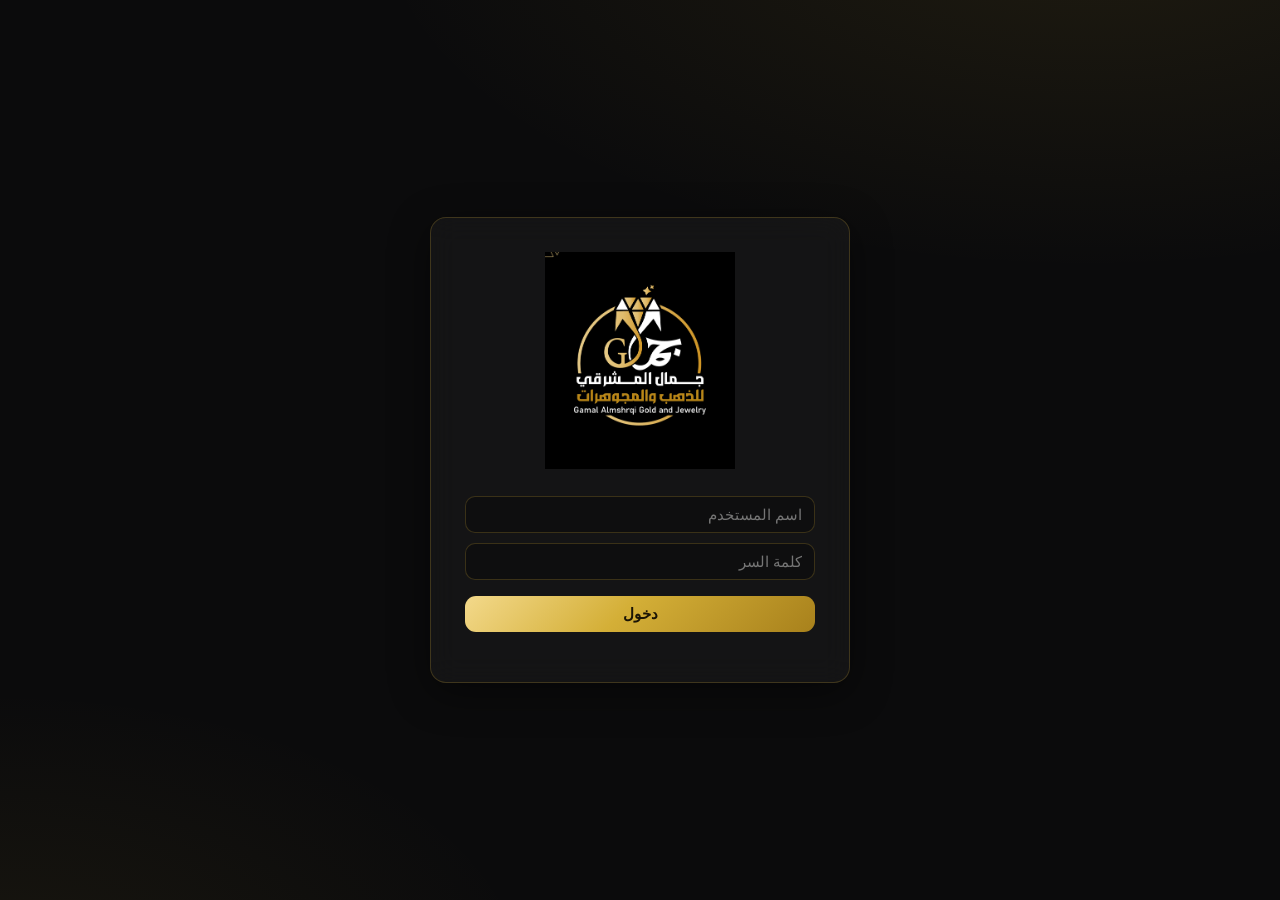
==== ui/index.html @ daa9e6d8 "POS settings: link to the server (URL, branch key, branch letter), queue status, conflicts, sync now" ====
<!DOCTYPE html>
<html lang="ar" dir="rtl">
<head>
<meta charset="utf-8">
<title>جمال المشرقي للذهب والمجوهرات</title>
<style>
:root{--bg:#0b0b0c;--bg2:#111113;--card:rgba(255,255,255,.04);--line:rgba(212,175,55,.22);--gold:#d4af37;--gold2:#f3d98b;--txt:#f4efe3;--mut:#a59f92;--ok:#4caf7a;--bad:#e06464;--warn:#e0b04c;--shadow:0 10px 40px rgba(0,0,0,.45)}
body.light{--bg:#f7f4ec;--bg2:#fffdf8;--card:rgba(255,255,255,.75);--line:rgba(160,125,30,.28);--gold:#a8811c;--gold2:#7a5d10;--txt:#1d1a14;--mut:#6f685a;--shadow:0 10px 30px rgba(80,60,10,.10)}
*{box-sizing:border-box}html,body{margin:0;height:100%}
body{background:radial-gradient(1200px 600px at 85% -10%,rgba(212,175,55,.10),transparent 60%),radial-gradient(900px 500px at 0% 110%,rgba(212,175,55,.07),transparent 60%),var(--bg);color:var(--txt);font-family:"Segoe UI","Tahoma",sans-serif;font-size:15px;overflow:hidden}
button,input,select,textarea{font:inherit;color:inherit}
.glass{background:var(--card);border:1px solid var(--line);border-radius:16px;backdrop-filter:blur(14px);box-shadow:var(--shadow)}
.btn{border:1px solid var(--line);background:transparent;padding:9px 16px;border-radius:11px;cursor:pointer;transition:.15s}
.btn:hover{border-color:var(--gold);color:var(--gold2)}
.btn.gold{background:linear-gradient(135deg,#f3d98b,#d4af37 45%,#a8811c);color:#1a1405;border:0;font-weight:700}
.btn.gold:hover{filter:brightness(1.08);color:#1a1405}
.btn.red{border-color:rgba(224,100,100,.5);color:var(--bad)}
.btn.sm{padding:5px 10px;font-size:13px}
input,select,textarea{background:rgba(0,0,0,.25);border:1px solid var(--line);border-radius:10px;padding:9px 12px;outline:none;width:100%}
body.light input,body.light select,body.light textarea{background:#fff}
input:focus,select:focus,textarea:focus{border-color:var(--gold)}
label{font-size:13px;color:var(--mut);display:block;margin:10px 0 5px}
h1,h2,h3{margin:0 0 14px;font-weight:700}h2{font-size:22px;color:var(--gold2)}h3{font-size:16px}
.mut{color:var(--mut)}.gold-t{color:var(--gold2)}.ok-t{color:var(--ok)}.bad-t{color:var(--bad)}
.grid{display:grid;gap:14px}.g2{grid-template-columns:1fr 1fr}.g3{grid-template-columns:repeat(3,1fr)}.g4{grid-template-columns:repeat(4,1fr)}
.row{display:flex;gap:10px;align-items:center}.sp{flex:1}
table{width:100%;border-collapse:collapse}th,td{padding:10px 8px;border-bottom:1px solid var(--line);text-align:right;font-size:14px}th{color:var(--mut);font-weight:600}
tr:hover td{background:rgba(212,175,55,.04)}
.pill{display:inline-block;padding:3px 10px;border-radius:99px;font-size:12px;border:1px solid var(--line)}
.pill.available{color:var(--ok);border-color:rgba(76,175,122,.4)}.pill.sold{color:var(--mut)}.pill.reserved{color:var(--warn);border-color:rgba(224,176,76,.5)}
.pill.inactive{color:var(--bad)}.pill.pending{color:var(--warn)}.pill.active{color:var(--ok)}
/* login */
#login{position:fixed;inset:0;display:flex;align-items:center;justify-content:center}
#login .box{width:420px;padding:34px;text-align:center}
#login img{width:190px;margin-bottom:10px}
/* layout */
#appv{display:none;height:100%;grid-template-rows:auto auto 1fr;}
.top{display:flex;align-items:center;gap:14px;padding:10px 20px;border-bottom:1px solid var(--line);background:var(--bg2)}
.top img{height:46px}
.ticker{display:flex;gap:22px;overflow:hidden;white-space:nowrap;padding:9px 20px;border-bottom:1px solid var(--line);background:linear-gradient(90deg,rgba(212,175,55,.08),transparent,rgba(212,175,55,.08));font-size:14px}
.ticker b{color:var(--gold2);font-weight:700}
.body{display:grid;grid-template-columns:230px 1fr;min-height:0}
nav{border-left:1px solid var(--line);padding:16px 10px;overflow:auto;background:var(--bg2)}
nav a{display:flex;gap:10px;align-items:center;padding:11px 14px;border-radius:11px;cursor:pointer;color:var(--txt);margin-bottom:3px;text-decoration:none}
nav a:hover{background:rgba(212,175,55,.07)}
nav a.on{background:linear-gradient(90deg,rgba(212,175,55,.18),rgba(212,175,55,.04));color:var(--gold2);border:1px solid var(--line)}
nav .ic{width:22px;text-align:center}
main{overflow:auto;padding:22px 26px}
.view{display:none}.view.on{display:block;animation:fade .25s ease}
@keyframes fade{from{opacity:0;transform:translateY(6px)}to{opacity:1}}
.card{padding:18px}
.stat .v{font-size:26px;font-weight:800;color:var(--gold2);margin-top:6px}
.badge{padding:4px 12px;border-radius:99px;font-size:12px;font-weight:700}
.badge.demo{background:rgba(224,176,76,.15);color:var(--warn);border:1px solid rgba(224,176,76,.4)}
.badge.live{background:rgba(76,175,122,.15);color:var(--ok);border:1px solid rgba(76,175,122,.4)}
.demo-strip{display:none;background:repeating-linear-gradient(45deg,rgba(224,176,76,.16),rgba(224,176,76,.16) 12px,transparent 12px,transparent 24px);text-align:center;padding:4px;font-size:12px;color:var(--warn)}
.cart-line{display:grid;grid-template-columns:1.6fr .6fr .7fr 1fr 1fr auto;gap:8px;align-items:center;padding:10px 0;border-bottom:1px solid var(--line)}
.total-box{font-size:30px;font-weight:800;color:var(--gold2)}
#toast{position:fixed;bottom:22px;left:22px;padding:12px 18px;border-radius:12px;display:none;z-index:99;max-width:420px}
.modal-bg{position:fixed;inset:0;background:rgba(0,0,0,.55);display:none;align-items:center;justify-content:center;z-index:50}
.modal{width:min(720px,92vw);max-height:88vh;overflow:auto;padding:22px}
.chat{height:420px;overflow:auto;padding:12px;display:flex;flex-direction:column;gap:10px}
.msg{max-width:78%;padding:10px 14px;border-radius:14px;white-space:pre-wrap;line-height:1.6}
.msg.u{align-self:flex-start;background:rgba(212,175,55,.14);border:1px solid var(--line)}
.msg.a{align-self:flex-end;background:var(--card);border:1px solid var(--line)}
.pc{display:inline-block;margin:6px 0 0 6px;padding:8px 12px;border-radius:10px;border:1px solid var(--gold);font-size:13px}
/* print */
#print{display:none}
@media print{
  body{background:#fff!important;color:#000;overflow:visible}
  #login,#appv,#toast,.modal-bg{display:none!important}
  #print{display:block}
  @page{margin:4mm}
}
.inv{font-family:Tahoma,Arial,sans-serif;color:#000;direction:rtl}
.inv.t80{width:72mm;font-size:11px}.inv.a5{width:138mm;font-size:12.5px}
.inv table th,.inv table td{border-bottom:1px dashed #999;padding:4px 3px;font-size:inherit;color:#000}
.inv .c{text-align:center}.inv h4{margin:4px 0}
.label{width:62mm;height:14mm;display:flex;align-items:center;gap:4px;font-family:Tahoma;font-size:8px;color:#000;border:1px dotted #bbb;padding:1mm;margin-bottom:2mm}
.label img.qr{height:12mm}.label img.bc{height:6mm;width:24mm}
</style>
</head>
<body>
<div id="login">
  <div class="box glass">
    <img id="logoL" src="../assets/logo_dark.png" alt="">
    <div id="modeBadge" style="margin:6px 0 14px"></div>
    <div id="loginForm">
      <input id="lu" placeholder="اسم المستخدم" autocomplete="off">
      <div style="height:10px"></div>
      <input id="lp" type="password" placeholder="كلمة السر" onkeydown="if(event.key==='Enter')doLogin()">
      <div style="height:16px"></div>
      <button class="btn gold" style="width:100%" onclick="doLogin()">دخول</button>
      <p class="mut" id="demoHint" style="font-size:13px;margin-top:14px"></p>
    </div>
    <div id="setupForm" style="display:none;text-align:right">
      <h3 class="gold-t">الإعداد الأول للوضع الحقيقي</h3>
      <label>اسم صاحب المحل</label><input id="so">
      <div class="grid g2"><div><label>اسم المستخدم</label><input id="su"></div><div><label>كلمة السر</label><input id="sp" type="password"></div></div>
      <label>الفروع (فرع في كل سطر)</label><textarea id="sb" rows="3">الفرع الرئيسي
الفرع الثاني
الفرع الثالث</textarea>
      <div style="height:14px"></div><button class="btn gold" style="width:100%" onclick="doSetup()">حفظ وبدء العمل</button>
    </div>
    <div style="margin-top:16px"><a class="mut" style="cursor:pointer;font-size:13px" onclick="toggleMode()" id="modeLink"></a></div>
  </div>
</div>

<div id="appv">
  <div>
    <div class="demo-strip" id="demoStrip">وضع التجربة — كل البيانات وهمية ولا تؤثر على البيانات الحقيقية</div>
    <div class="top">
      <img id="logoT" src="../assets/logo_dark.png" alt="">
      <div><div style="font-weight:800">جمال المشرقي</div><div class="mut" style="font-size:12px">للذهب والمجوهرات</div></div>
      <span id="modeTop"></span>
      <div class="sp"></div>
      <span class="mut" id="who"></span>
      <button class="btn sm" onclick="toggleTheme()">◐</button>
      <button class="btn sm" onclick="doLogout()">خروج</button>
    </div>
  </div>
  <div class="ticker" id="ticker"></div>
  <div class="body">
    <nav id="nav"></nav>
    <main>
      <!-- dashboard -->
      <section class="view" id="v-dash">
        <h2>لوحة اليوم</h2>
        <div class="grid g4" id="stats"></div>
        <div class="grid g2" style="margin-top:14px">
          <div class="glass card"><h3>مبيعات الفروع اليوم</h3><table id="byBranch"></table></div>
          <div class="glass card"><h3>المخزون المتاح</h3><table id="stockT"></table><h3 style="margin-top:16px">الكسر المشترى</h3><table id="scrapT"></table></div>
        </div>
        <div class="glass card" style="margin-top:14px"><h3>تحويلات المساعد لموظف</h3><div id="handoffs" class="mut">لا يوجد</div></div>
      </section>
      <!-- sale -->
      <section class="view" id="v-sale">
        <h2>فاتورة بيع</h2>
        <div class="grid" style="grid-template-columns:1.6fr 1fr">
          <div class="glass card">
            <div class="row"><input id="scan" placeholder="امسح ملصق القطعة أو اكتب رقمها ثم Enter" onkeydown="if(event.key==='Enter')addToCart()"><button class="btn gold" onclick="addToCart()">إضافة</button></div>
            <div class="cart-line mut" style="font-size:13px"><span>القطعة</span><span>العيار</span><span>الوزن</span><span>سعر الجرام</span><span>السعر</span><span></span></div>
            <div id="cart"></div>
          </div>
          <div class="glass card">
            <label>اسم الزبون</label><input id="cn">
            <label>جوال الزبون</label><input id="cp">
            <label>إضافة (+) أو خصم (-) على الإجمالي</label><input id="adj" type="number" value="0" oninput="renderCart()">
            <label>سبب الإضافة أو الخصم</label><input id="adjr">
            <div id="depositNote" class="mut" style="margin-top:10px"></div>
            <div style="margin:18px 0 6px" class="mut">الإجمالي</div>
            <div class="total-box" id="ctotal">0</div>
            <div class="mut" id="cwords" style="font-size:13px;min-height:18px"></div>
            <div style="height:14px"></div>
            <button class="btn gold" style="width:100%;padding:13px" onclick="checkout()">إتمام البيع وطباعة الفاتورة</button>
          </div>
        </div>
      </section>
      <!-- purchase -->
      <section class="view" id="v-buy">
        <h2>شراء ذهب مستعمل</h2>
        <div class="glass card">
          <div class="grid g3"><div><label>اسم البائع *</label><input id="bn"></div><div><label>جواله</label><input id="bp"></div><div><label>رقم الهوية / ملاحظة</label><input id="bi"></div></div>
          <h3 style="margin-top:18px">القطع</h3>
          <div id="buyLines"></div>
          <button class="btn sm" onclick="addBuyLine()">+ قطعة</button>
          <div class="row" style="margin-top:16px"><div class="sp"></div><div class="mut">الإجمالي:</div><div class="total-box" id="btotal">0</div></div>
          <button class="btn gold" style="margin-top:10px" onclick="doBuy()">حفظ السند وطباعته</button>
          <p class="mut" style="font-size:13px">"كسر" يدخل مخزون الكسر بالوزن. "قطعة نظيفة" تدخل كقطعة بملصق جديد بتصنيف كسر نظيف، وتكلفة الجرام تُحفظ لحماية هامش الربح.</p>
        </div>
      </section>
      <!-- pieces -->
      <section class="view" id="v-pieces">
        <div class="row"><h2 class="sp">القطع</h2><button class="btn gold" onclick="openAddPiece()">+ قطعة جديدة</button></div>
        <div class="glass card">
          <div class="row"><input id="ps" placeholder="بحث بالرقم أو النوع" oninput="loadPieces()"><select id="pst" onchange="loadPieces()" style="width:170px"><option value="">كل الحالات</option><option value="available">متاحة</option><option value="reserved">محجوزة</option><option value="sold">مباعة</option><option value="inactive">موقوفة</option></select><select id="pbr" onchange="loadPieces()" style="width:190px"></select></div>
          <table id="piecesT" style="margin-top:10px"></table>
        </div>
      </section>
      <!-- prices -->
      <section class="view" id="v-prices">
        <h2>أسعار اليوم</h2>
        <div class="glass card" style="max-width:760px">
          <div class="grid g2"><div><label>بيع جرام 21</label><input id="p21s" type="number" oninput="derive()"></div><div><label>شراء جرام 21</label><input id="p21b" type="number" oninput="derive()"></div></div>
          <p class="mut" style="font-size:13px">عيار 18 و24 والجنيه تنحسب تلقائياً بالنسبة. اكتب فيها رقماً لو تبغى تعدّلها يدوياً.</p>
          <div class="grid g4"><div><label>بيع 18</label><input id="p18s" type="number"></div><div><label>شراء 18</label><input id="p18b" type="number"></div><div><label>بيع 24</label><input id="p24s" type="number"></div><div><label>شراء 24</label><input id="p24b" type="number"></div></div>
          <div class="grid g4"><div><label>بيع الجنيه</label><input id="pps" type="number"></div><div><label>شراء الجنيه</label><input id="ppb" type="number"></div><div><label>سعر الدولار</label><input id="pusd" type="number"></div><div><label>سعر السعودي</label><input id="psar" type="number"></div></div>
          <div style="height:16px"></div><button class="btn gold" onclick="savePrices()">اعتماد أسعار اليوم</button>
          <p class="mut" id="lastPrice" style="font-size:13px"></p>
        </div>
      </section>
      <!-- reservations -->
      <section class="view" id="v-res">
        <h2>الحجوزات</h2>
        <div class="glass card"><table id="resT"></table></div>
      </section>
      <!-- invoices -->
      <section class="view" id="v-inv">
        <div class="row"><h2 class="sp">الفواتير والسندات</h2><select id="ik" onchange="loadInvoices()" style="width:180px"><option value="">الكل</option><option value="sale">فواتير البيع</option><option value="purchase">سندات الشراء</option></select></div>
        <div class="glass card"><table id="invT"></table></div>
      </section>
      <!-- assistant -->
      <section class="view" id="v-ai">
        <h2>المساعد الذكي</h2>
        <div class="grid g2">
          <div class="glass card">
            <h3>جرّب المساعد كأنك زبون</h3>
            <div class="chat" id="chat"></div>
            <div class="row"><input id="cm" placeholder="اكتب رسالة..." onkeydown="if(event.key==='Enter')sendChat()"><button class="btn gold" onclick="sendChat()">إرسال</button></div>
            <p class="mut" id="chatMeta" style="font-size:12px"></p>
          </div>
          <div class="glass card"><h3>آخر محادثات الموقع</h3><div id="chatLogs" style="max-height:470px;overflow:auto"></div></div>
        </div>
      </section>
      <!-- log -->
      <section class="view" id="v-log"><h2>سجل العمليات</h2><div class="glass card"><table id="logT"></table></div></section>
      <!-- settings -->
      <section class="view" id="v-set">
        <h2>الإعدادات</h2>
        <div class="glass card" style="margin-bottom:16px">
          <h3>الربط مع السيرفر والفروع</h3>
          <p class="mut" style="font-size:13px">البرنامج يبيع حتى بدون نت. أول ما يرجع النت يرسل المبيعات والقطع الجديدة والسعر للسيرفر، ويستلم مخزون كل الفروع. المفتاح يطلع لصاحب المحل من لوحة الإدارة على الموقع.</p>
          <div class="grid g2" style="gap:10px">
            <input class="in" id="syUrl" placeholder="رابط الموقع مثل https://..." style="direction:ltr">
            <input class="in" id="syKey" placeholder="مفتاح الفرع" style="direction:ltr">
            <input class="in" id="syPre" placeholder="حرف الفرع: A أو B أو C" maxlength="3" style="direction:ltr">
            <div style="display:flex;gap:8px"><button class="btn gold" onclick="saveSync()">حفظ الربط</button><button class="btn" onclick="syncNow()">مزامنة الآن</button></div>
          </div>
          <div id="syState" class="mut" style="font-size:13px;margin-top:10px"></div>
        </div>
        <div class="grid g2">
          <div class="glass card">
            <h3>الموقع ورمز QR</h3>
            <p class="mut" style="font-size:13px">الزبون المتصل بشبكة المحل يفتح هذا الرابط أو يمسح رمز القطعة.</p>
            <div class="gold-t" id="siteUrl" style="direction:ltr;text-align:right"></div>
            <h3 style="margin-top:18px">بيانات المحل</h3>
            <label>جوال المحل</label><input id="shPhone"><label>العنوان</label><input id="shAddr">
            <h3 style="margin-top:18px">سياسة الحجز</h3>
            <div class="grid g3"><div><label>مدة الحجز (ساعة)</label><input id="rH" type="number"></div><div><label>العربون %</label><input id="rD" type="number"></div><div><label>إلغاء مجاني (ساعة)</label><input id="rF" type="number"></div><div><label>خصم عدم الحضور % من العربون</label><input id="rN" type="number"></div><div><label>الحد الأدنى للخصم (ريال)</label><input id="rM" type="number"></div><div><label>أيام رد المبلغ</label><input id="rR" type="number"></div></div>
            <h3 style="margin-top:18px">الذهب</h3>
            <div class="grid g2"><div><label>وزن الجنيه (جرام)</label><input id="pw" type="number"></div><div><label>أقل ربح للكسر النظيف (ريال/جرام)</label><input id="mm" type="number"></div></div>
            <div style="height:14px"></div><button class="btn gold" onclick="saveSettings()">حفظ</button>
          </div>
          <div class="glass card">
            <h3>الذكاء الاصطناعي</h3>
            <label class="row" style="color:var(--txt)"><input type="checkbox" id="aiOn" style="width:auto"> تشغيل المساعد</label>
            <label>مفتاح OpenAI</label><input id="aiKey" placeholder="sk-..." style="direction:ltr">
            <div class="grid g2"><div><label>النموذج</label><input id="aiModel" style="direction:ltr"></div><div><label>سقف الصرف الشهري ($)</label><input id="aiCap" type="number" step="0.1"></div></div>
            <p class="mut" id="aiCost" style="font-size:13px"></p>
            <button class="btn gold" onclick="saveAI()">حفظ</button>
            <h3 style="margin-top:22px">المستخدمين</h3>
            <table id="usersT"></table>
            <div class="grid g2" style="margin-top:8px"><input id="nuN" placeholder="الاسم"><input id="nuU" placeholder="اسم المستخدم"><input id="nuP" type="password" placeholder="كلمة السر"><select id="nuR"><option value="seller">بائع</option><option value="manager">مدير فرع</option><option value="accountant">محاسب</option><option value="owner">صاحب المحل</option></select><select id="nuB"></select><button class="btn" onclick="addUser()">+ إضافة مستخدم</button></div>
            <h3 style="margin-top:22px">البيانات</h3>
            <div class="row" style="flex-wrap:wrap"><button class="btn" onclick="backup()">نسخة احتياطية الآن</button><button class="btn red" id="resetBtn" onclick="resetDemo()">إعادة ضبط التجربة</button><button class="btn" onclick="toggleMode(true)" id="switchBtn"></button></div>
          </div>
        </div>
      </section>
    </main>
  </div>
</div>

<div class="modal-bg" id="mbg" onclick="if(event.target===this)closeModal()"><div class="modal glass" id="modal"></div></div>
<div id="toast" class="glass"></div>
<div id="print"></div>

<script>
let INFO=null, USER=null, BR=[], CART=[];
const $=id=>document.getElementById(id);
const fmt=n=>n==null?'—':Number(n).toLocaleString('en-US',{maximumFractionDigits:2});
const ST={available:'متاحة',reserved:'محجوزة',sold:'مباعة',transfer:'تحت النقل',inactive:'موقوفة',pending:'بانتظار التأكيد',active:'مؤكد',expired:'منتهي',cancelled:'ملغي',completed:'تم البيع',ok:'سارية',void:'ملغاة'};
const RL={owner:'صاحب المحل',manager:'مدير فرع',accountant:'محاسب',seller:'بائع'};
async function api(m,...a){const r=await window.pywebview.api[m](...a);if(!r.ok){toast(r.error,true);throw r.error}return r.data}
function toast(t,bad){const e=$('toast');e.textContent=t;e.style.display='block';e.style.borderColor=bad?'var(--bad)':'var(--gold)';clearTimeout(e._t);e._t=setTimeout(()=>e.style.display='none',3800)}
function esc(s){return String(s??'').replace(/[&<>"']/g,c=>({'&':'&amp;','<':'&lt;','>':'&gt;','"':'&quot;',"'":'&#39;'}[c]))}
function toggleTheme(){document.body.classList.toggle('light');const l=document.body.classList.contains('light');['logoL','logoT'].forEach(i=>$(i).src='../assets/'+(l?'logo_light':'logo_dark')+'.png')}

async function boot(){INFO=await api('info');const demo=INFO.mode==='demo';
  $('modeBadge').innerHTML=`<span class="badge ${demo?'demo':'live'}">${demo?'وضع التجربة':'الوضع الحقيقي'}</span>`;
  $('modeLink').textContent=demo?'الانتقال للوضع الحقيقي':'الانتقال لوضع التجربة';
  $('demoHint').innerHTML=demo?'حسابات التجربة: owner / manager / accountant / seller — كلمة السر 123456':'';
  $('loginForm').style.display=INFO.needs_setup?'none':'block';$('setupForm').style.display=INFO.needs_setup?'block':'none'}
async function doLogin(){USER=await api('login',$('lu').value,$('lp').value);$('lp').value='';INFO=await api('info');enter()}
async function doSetup(){const br=$('sb').value.split('\n').map(x=>({name:x.trim()})).filter(b=>b.name);await api('setup_live',$('so').value,$('su').value,$('sp').value,br);toast('تم الإعداد، سجّل الدخول');boot()}
async function toggleMode(inApp){const to=INFO.mode==='demo'?'live':'demo';if(!confirm(to==='live'?'الانتقال للوضع الحقيقي؟ بيانات التجربة تبقى منفصلة.':'الانتقال لوضع التجربة؟'))return;await api('switch_mode',to);location.reload()}
async function doLogout(){await api('logout');location.reload()}

const NAV=[['dash','◈','لوحة اليوم'],['sale','◎','بيع'],['buy','⇄','شراء ذهب'],['pieces','◇','القطع'],['prices','◆','أسعار اليوم'],['res','◷','الحجوزات'],['inv','▤','الفواتير'],['ai','✦','المساعد الذكي'],['log','☰','السجل',['owner','manager']],['set','⚙','الإعدادات',['owner']]];
async function enter(){$('login').style.display='none';$('appv').style.display='grid';
  const demo=INFO.mode==='demo';$('demoStrip').style.display=demo?'block':'none';
  $('modeTop').innerHTML=`<span class="badge ${demo?'demo':'live'}">${demo?'تجربة':'حقيقي'}</span>`;
  $('who').textContent=USER.name+' · '+RL[USER.role];
  $('nav').innerHTML=NAV.filter(n=>!n[3]||n[3].includes(USER.role)).map(n=>`<a data-v="${n[0]}" onclick="go('${n[0]}')"><span class="ic">${n[1]}</span>${n[2]}</a>`).join('');
  BR=await api('branches');const bo=BR.map(b=>`<option value="${b.id}">${esc(b.name)}</option>`).join('');
  $('pbr').innerHTML='<option value="">كل الفروع</option>'+bo;$('nuB').innerHTML='<option value="">كل الفروع</option>'+bo;
  ticker();go('dash')}
function ticker(){const p=INFO.prices;if(!p){$('ticker').innerHTML='<span class="bad-t">لم تُدخل أسعار اليوم بعد</span>';return}
  $('ticker').innerHTML=`<span>عيار 21: بيع <b>${fmt(p.k21_sell)}</b> · شراء <b>${fmt(p.k21_buy)}</b></span><span>عيار 18: بيع <b>${fmt(p.k18_sell)}</b> · شراء <b>${fmt(p.k18_buy)}</b></span><span>عيار 24: بيع <b>${fmt(p.k24_sell)}</b> · شراء <b>${fmt(p.k24_buy)}</b></span><span>الجنيه: بيع <b>${fmt(p.pound_sell)}</b> · شراء <b>${fmt(p.pound_buy)}</b></span><span class="mut">آخر تحديث ${esc(p.created_at)}</span>`}
function go(v){document.querySelectorAll('.view').forEach(e=>e.classList.remove('on'));$('v-'+v).classList.add('on');document.querySelectorAll('nav a').forEach(a=>a.classList.toggle('on',a.dataset.v===v));
  ({dash:loadDash,pieces:loadPieces,prices:loadPrices,res:loadRes,inv:loadInvoices,ai:loadAI,log:loadLog,set:loadSettings,buy:()=>{if(!$('buyLines').children.length)addBuyLine()},sale:()=>setTimeout(()=>$('scan').focus(),50)}[v]||(()=>{}))()}

async function loadDash(){const d=await api('dashboard');
  $('stats').innerHTML=[['مبيعات اليوم',fmt(d.sales.amount)+' ر.ي'],['عدد الفواتير',d.sales.n],['جرامات مباعة',fmt(d.grams_sold)+' جم'],['حجوزات بانتظار التأكيد',d.pending_res]].map(s=>`<div class="glass card stat"><div class="mut">${s[0]}</div><div class="v">${s[1]}</div></div>`).join('');
  $('byBranch').innerHTML='<tr><th>الفرع</th><th>الفواتير</th><th>المبلغ</th></tr>'+d.by_branch.map(b=>`<tr><td>${esc(b.name)}</td><td>${b.n}</td><td>${fmt(b.amount)}</td></tr>`).join('');
  $('stockT').innerHTML='<tr><th>العيار</th><th>القطع</th><th>الوزن</th></tr>'+d.stock.map(s=>`<tr><td>${s.karat}</td><td>${s.n}</td><td>${fmt(s.g)} جم</td></tr>`).join('');
  $('scrapT').innerHTML='<tr><th>العيار</th><th>الوزن</th></tr>'+(d.scrap.map(s=>`<tr><td>${s.karat}</td><td>${fmt(s.g)} جم</td></tr>`).join('')||'<tr><td class="mut">لا يوجد</td></tr>');
  $('handoffs').innerHTML=d.handoffs.length?d.handoffs.map(h=>`<div class="row" style="padding:8px 0;border-bottom:1px solid var(--line)"><div class="sp"><b>${esc(h.reason)}</b><div class="mut">${esc(h.summary)}</div></div><span class="mut">${esc(h.ts)}</span><button class="btn sm" onclick="api('handoff_done',${h.id}).then(loadDash)">تم</button></div>`).join(''):'لا يوجد'}

/* sale */
async function addToCart(){const code=$('scan').value.trim().toUpperCase();if(!code)return;$('scan').value='';
  if(CART.find(c=>c.code===code))return toast('القطعة مضافة مسبقاً',true);
  const p=await api('piece',code);
  if(p.status==='reserved'&&!p.reservation)return toast('القطعة محجوزة',true);
  if(p.status!=='available'&&p.status!=='reserved')return toast('القطعة '+ST[p.status],true);
  CART.push({code:p.code,type:p.type,karat:p.karat,weight:p.weight,base:p.pricing.gram_price,gp:p.pricing.gram_price,mode:p.making_mode,mv:p.making_value,deposit:p.reservation?p.reservation.deposit:0,res:p.reservation?p.reservation.number:null});renderCart();$('scan').focus()}
function lineTotal(c){const making=c.mode==='gram'?c.mv*c.weight:c.mv;return Math.round(c.weight*c.gp+making)}
function renderCart(){$('cart').innerHTML=CART.map((c,i)=>`<div class="cart-line"><span><b>${esc(c.type)}</b> <span class="mut">${c.code}</span>${c.res?` <span class="pill reserved">حجز ${c.res}</span>`:''}</span><span>${c.karat}</span><span>${c.weight} جم</span><span><input type="number" value="${c.gp}" oninput="CART[${i}].gp=+this.value;renderCart.t()" style="padding:6px"></span><span class="gold-t">${fmt(lineTotal(c))}</span><button class="btn sm red" onclick="CART.splice(${i},1);renderCart()">✕</button></div>`).join('')||'<p class="mut">امسح أول قطعة</p>';
  renderCart.t()}
renderCart.t=function(){const dep=CART.reduce((a,c)=>a+c.deposit,0);const t=CART.reduce((a,c)=>a+lineTotal(c),0)+(+$('adj').value||0)-dep;
  $('ctotal').textContent=fmt(t)+' ر.ي';$('depositNote').textContent=dep?'عربون مخصوم: '+fmt(dep):'';
  document.querySelectorAll('#cart .cart-line .gold-t').forEach((e,i)=>e.textContent=fmt(lineTotal(CART[i])))}
async function checkout(){if(!CART.length)return toast('الفاتورة فاضية',true);
  const items=CART.map(c=>({code:c.code,gram_price:c.gp!==c.base?c.gp:null}));
  const inv=await api('create_sale',{items,customer_name:$('cn').value,customer_phone:$('cp').value,adjust_amount:+$('adj').value||0,adjust_reason:$('adjr').value});
  CART=[];['cn','cp','adjr'].forEach(i=>$(i).value='');$('adj').value=0;renderCart();toast('تمت الفاتورة '+inv.number);printInvoice(inv)}

/* purchase */
function addBuyLine(){const d=document.createElement('div');d.className='grid';d.style.gridTemplateColumns='1.3fr .7fr .8fr 1fr 1fr auto';d.style.marginBottom='8px';
  d.innerHTML=`<input placeholder="النوع (أسورة، خاتم...)" class="bt"><select class="bk"><option>21</option><option>18</option><option>24</option></select><input type="number" placeholder="الوزن" class="bw" oninput="buyTotal()"><input type="number" placeholder="سعر الجرام (فاضي = سعر اليوم)" class="bg" oninput="buyTotal()"><select class="bs"><option value="1">كسر</option><option value="0">قطعة نظيفة</option></select><button class="btn sm red" onclick="this.parentElement.remove();buyTotal()">✕</button>`;
  $('buyLines').appendChild(d)}
function buyTotal(){const p=INFO.prices||{};let t=0;document.querySelectorAll('#buyLines>div').forEach(d=>{const k=d.querySelector('.bk').value;const w=+d.querySelector('.bw').value||0;const g=+d.querySelector('.bg').value||p['k'+k+'_buy']||0;t+=w*g});$('btotal').textContent=fmt(Math.round(t))}
async function doBuy(){const items=[...document.querySelectorAll('#buyLines>div')].map(d=>({type:d.querySelector('.bt').value,karat:+d.querySelector('.bk').value,weight:+d.querySelector('.bw').value,gram_price:+d.querySelector('.bg').value||null,as_scrap:d.querySelector('.bs').value==='1'})).filter(i=>i.weight>0);
  const inv=await api('create_purchase',{items,customer_name:$('bn').value,customer_phone:$('bp').value,customer_id_note:$('bi').value});
  $('buyLines').innerHTML='';addBuyLine();['bn','bp','bi'].forEach(i=>$(i).value='');buyTotal();toast('تم السند '+inv.number);printInvoice(inv)}

/* pieces */
async function loadPieces(){const rows=await api('list_pieces',$('pst').value,$('pbr').value,$('ps').value);
  $('piecesT').innerHTML='<tr><th>الرقم</th><th>النوع</th><th>العيار</th><th>الوزن</th><th>المصنعية</th><th>السعر الآن</th><th>الفرع</th><th>الحالة</th><th></th></tr>'+rows.map(p=>`<tr><td>${p.code}</td><td>${esc(p.type)}${p.category==='clean_scrap'?' <span class="pill">كسر نظيف</span>':''}</td><td>${p.karat}</td><td>${p.weight}</td><td>${fmt(p.making_value)}${p.making_mode==='gram'?'/جم':''}</td><td class="gold-t">${fmt(p.price)}</td><td>${esc(p.branch_name)}</td><td><span class="pill ${p.status}">${ST[p.status]}</span></td><td><button class="btn sm" onclick="printLabel('${p.code}')">ملصق</button> ${p.status==='available'||p.status==='inactive'?`<button class="btn sm" onclick="pieceMenu('${p.code}','${p.status}')">⋯</button>`:''}</td></tr>`).join('')}
function openAddPiece(){const bo=BR.map(b=>`<option value="${b.id}" ${USER.branch_id===b.id?'selected':''}>${esc(b.name)}</option>`).join('');
  modal(`<h2>قطعة جديدة</h2><div class="grid g2"><div><label>النوع</label><input id="ap_t" placeholder="خاتم، سلسلة، طقم..."></div><div><label>الفرع</label><select id="ap_b">${bo}</select></div>
  <div><label>العيار</label><select id="ap_k"><option>21</option><option>18</option><option>24</option></select></div><div><label>الوزن (جرام) — من الميزان</label><input id="ap_w" type="number" step="0.001"></div>
  <div><label>المصنعية</label><select id="ap_mm"><option value="gram">على الجرام</option><option value="fixed">مبلغ ثابت للقطعة</option></select></div><div><label>قيمة المصنعية</label><input id="ap_mv" type="number"></div></div>
  <label>ملاحظات</label><input id="ap_n"><label class="row" style="color:var(--txt)"><input type="checkbox" id="ap_o" checked style="width:auto"> تظهر في الموقع</label>
  <div class="row" style="margin-top:16px"><button class="btn gold" onclick="savePiece()">حفظ وطباعة الملصق</button><button class="btn" onclick="closeModal()">إلغاء</button></div>`)}
async function savePiece(){const p=await api('add_piece',{type:$('ap_t').value,branch_id:$('ap_b').value,karat:+$('ap_k').value,weight:+$('ap_w').value,making_mode:$('ap_mm').value,making_value:+$('ap_mv').value||0,notes:$('ap_n').value,show_online:$('ap_o').checked});closeModal();toast('تمت إضافة '+p.code);printLabel(p.code);loadPieces()}
function pieceMenu(code,st){const bo=BR.map(b=>`<option value="${b.id}">${esc(b.name)}</option>`).join('');
  modal(`<h2>القطعة ${code}</h2><label>نقل لفرع</label><div class="row"><select id="tb">${bo}</select><button class="btn" onclick="api('transfer_piece','${code}',$('tb').value).then(()=>{closeModal();toast('تم النقل');loadPieces()})">نقل</button></div>
  <div class="row" style="margin-top:16px">${st==='available'?`<button class="btn red" onclick="api('set_piece_status','${code}','inactive','').then(()=>{closeModal();loadPieces()})">إيقاف القطعة</button>`:`<button class="btn" onclick="api('set_piece_status','${code}','available','').then(()=>{closeModal();loadPieces()})">تفعيل القطعة</button>`}<button class="btn" onclick="closeModal()">إغلاق</button></div>`)}

/* prices */
function loadPrices(){const p=INFO.prices;if(p){$('p21s').value=p.k21_sell;$('p21b').value=p.k21_buy;$('pusd').value=p.usd_rate||'';$('psar').value=p.sar_rate||'';$('lastPrice').textContent='آخر اعتماد: '+p.created_at}derive()}
function derive(){const s=+$('p21s').value,b=+$('p21b').value;[['p18s',s,18],['p18b',b,18],['p24s',s,24],['p24b',b,24]].forEach(([id,v,k])=>$(id).placeholder=v?fmt(Math.round(v*k/21)):'')}
async function savePrices(){const n=id=>$(id).value?+$(id).value:null;
  await api('set_prices',{k21_sell:n('p21s'),k21_buy:n('p21b'),k18_sell:n('p18s'),k18_buy:n('p18b'),k24_sell:n('p24s'),k24_buy:n('p24b'),pound_sell:n('pps'),pound_buy:n('ppb'),usd_rate:n('pusd'),sar_rate:n('psar')});
  INFO=await api('info');ticker();['p18s','p18b','p24s','p24b','pps','ppb'].forEach(i=>$(i).value='');loadPrices();toast('تم اعتماد أسعار اليوم')}

/* reservations */
async function loadRes(){const rows=await api('reservations');const can=['owner','accountant'].includes(USER.role);
  $('resT').innerHTML='<tr><th>رقم الحجز</th><th>القطعة</th><th>الزبون</th><th>السعر وقت الطلب</th><th>العربون</th><th>الحالة</th><th>ينتهي</th><th></th></tr>'+rows.map(r=>`<tr><td>${r.number}</td><td>${esc(r.type)} <span class="mut">${r.code}</span><div class="mut" style="font-size:12px">${esc(r.branch_name)}</div></td><td>${esc(r.customer_name)}<div class="mut">${esc(r.customer_phone)}</div></td><td>${fmt(r.quoted_price)}</td><td class="gold-t">${fmt(r.deposit)}</td><td><span class="pill ${r.status}">${ST[r.status]}</span></td><td class="mut">${esc(r.expires_at||'')}</td><td>${r.status==='pending'&&can?`<button class="btn sm gold" onclick="if(confirm('تأكدت إن العربون وصل فعلاً؟'))api('confirm_reservation','${r.number}').then(loadRes)">تأكيد وصول العربون</button> `:''}${r.status==='active'?`<button class="btn sm" onclick="api('close_reservation','${r.number}','extended','').then(loadRes)">تمديد</button> `:''}${['pending','active'].includes(r.status)?`<button class="btn sm red" onclick="const n=prompt('سبب الإلغاء');if(n!==null)api('close_reservation','${r.number}','cancelled',n).then(loadRes)">إلغاء</button>`:''}</td></tr>`).join('')}

/* invoices */
async function loadInvoices(){const rows=await api('list_invoices',$('ik').value);
  $('invT').innerHTML='<tr><th>الرقم</th><th>النوع</th><th>الزبون</th><th>المبلغ</th><th>الفرع</th><th>الموظف</th><th>التاريخ</th><th>الحالة</th><th></th></tr>'+rows.map(i=>`<tr><td>${i.number}</td><td>${i.kind==='sale'?'بيع':'شراء'}</td><td>${esc(i.customer_name||'')}</td><td class="gold-t">${fmt(i.total)}</td><td>${esc(i.branch_name)}</td><td>${esc(i.user_name)}</td><td class="mut">${esc(i.created_at)}</td><td><span class="pill ${i.status==='void'?'inactive':'available'}">${ST[i.status]}</span></td><td><button class="btn sm" onclick="api('invoice','${i.number}').then(printInvoice)">طباعة</button> ${i.kind==='sale'&&i.status==='ok'&&['owner','manager'].includes(USER.role)?`<button class="btn sm red" onclick="const r=prompt('سبب الإلغاء');if(r)api('void_invoice','${i.number}',r).then(loadInvoices)">إلغاء</button>`:''}</td></tr>`).join('')}

/* printing */
let PRINT_SIZE='t80';
function printInvoice(inv){const sale=inv.kind==='sale';const s=inv.shop;
  $('print').innerHTML=`<div class="inv ${PRINT_SIZE}"><div class="c"><img src="../assets/logo_light.png" style="width:${PRINT_SIZE==='t80'?'34mm':'40mm'}"><h4>${esc(s.name)}</h4><div>${esc(inv.branch_name)} — ${esc(inv.branch_address||'')}</div><div>${esc(inv.branch_phone||s.phone||'')}</div>${inv.demo?'<h4>*** نسخة تجريبية ***</h4>':''}<h4>${sale?'فاتورة بيع':'سند شراء ذهب'} رقم ${inv.number}</h4></div>
  <div>التاريخ: ${esc(inv.created_at)}<br>الموظف: ${esc(inv.user_name)}<br>${sale?'الزبون':'البائع'}: ${esc(inv.customer_name||'—')} ${esc(inv.customer_phone||'')}${inv.customer_id_note?'<br>الهوية: '+esc(inv.customer_id_note):''}</div>
  <table><tr><th>الصنف</th><th>عيار</th><th>وزن</th><th>جرام</th>${sale?'<th>مصنعية</th>':''}<th>السعر</th></tr>${inv.items.map(i=>`<tr><td>${esc(i.description)}${i.code?'<br>'+i.code:''}</td><td>${i.karat}</td><td>${i.weight}</td><td>${fmt(i.gram_price)}</td>${sale?`<td>${fmt(i.making)}</td>`:''}<td>${fmt(i.line_total)}</td></tr>`).join('')}</table>
  ${inv.adjust_amount?`<div>${inv.adjust_amount>0?'إضافة':'خصم'}: ${fmt(Math.abs(inv.adjust_amount))} (${esc(inv.adjust_reason)})</div>`:''}${inv.deposit?`<div>العربون المخصوم: ${fmt(inv.deposit)}</div>`:''}
  <h4>الإجمالي: ${fmt(inv.total)} ريال يمني</h4><div>${esc(inv.words)}</div>
  <div class="c" style="margin-top:6px"><img src="${inv.qr}" style="width:26mm"><div style="font-size:9px">امسح للتحقق من الفاتورة</div></div>
  <div style="display:flex;justify-content:space-between;margin-top:14px"><span>توقيع ${sale?'الزبون':'البائع'}: ..........</span><span>توقيع الموظف: ..........</span></div>${inv.status==='void'?'<h4 class="c">*** ملغاة ***</h4>':''}</div>`;
  modal(`<h2>${sale?'فاتورة':'سند'} ${inv.number}</h2><p>الإجمالي <b class="gold-t">${fmt(inv.total)}</b> ريال</p><div class="row"><select id="psz" style="width:160px" onchange="PRINT_SIZE=this.value;printInvoice(window._lastInv)"><option value="t80" ${PRINT_SIZE==='t80'?'selected':''}>حرارية 80مم</option><option value="a5" ${PRINT_SIZE==='a5'?'selected':''}>A5</option></select><button class="btn gold" onclick="window.print()">طباعة</button><button class="btn" onclick="closeModal()">إغلاق</button></div><div style="background:#fff;padding:10px;margin-top:12px;border-radius:10px;overflow:auto">${$('print').innerHTML}</div><p class="mut" style="font-size:12px">لحفظها PDF للواتساب: اختر "Microsoft Print to PDF" من نافذة الطباعة.</p>`);window._lastInv=inv}
async function printLabel(code){const l=await api('label',code);
  $('print').innerHTML=`<div class="label"><img class="qr" src="${l.qr}"><div style="flex:1"><b>${l.code}</b> · ع${l.karat}<br>${l.weight} جم · ${esc(l.type)}<br><img class="bc" src="${l.barcode}"></div></div>`;
  modal(`<h2>ملصق ${code}</h2><div style="background:#fff;padding:12px;border-radius:10px">${$('print').innerHTML}</div><p class="mut" style="font-size:13px">رمز QR يفتح صفحة القطعة بسعر اللحظة على: <span style="direction:ltr;display:inline-block">${esc(l.url)}</span></p><div class="row"><button class="btn gold" onclick="window.print()">طباعة</button><button class="btn" onclick="closeModal()">إغلاق</button></div>`)}

/* assistant */
const SESSION='staff-'+Math.random().toString(36).slice(2,8);
async function sendChat(){const m=$('cm').value.trim();if(!m)return;$('cm').value='';addMsg('u',m);$('chatMeta').textContent='...';
  const r=await api('test_chat',m,SESSION);addMsg('a',r.text,r.pieces);$('chatMeta').textContent=r.skills?('المهارات المستخدمة: '+r.skills.join('، ')):(r.error||'')}
function addMsg(w,t,pcs){const d=document.createElement('div');d.className='msg '+w;d.textContent=t;(pcs||[]).forEach(p=>{const c=document.createElement('div');c.className='pc';c.innerHTML=`<b>${esc(p.type)}</b> · ع${p.karat} · ${p.weight} جم<br><span class="gold-t">${fmt(p.price)} ر.ي</span> · ${esc(p.branch)}`;d.appendChild(c)});$('chat').appendChild(d);$('chat').scrollTop=1e9}
async function loadAI(){if(!['owner','manager'].includes(USER.role)){$('chatLogs').innerHTML='<p class="mut">للمدير وصاحب المحل</p>';return}
  const rows=await api('chat_logs');$('chatLogs').innerHTML=rows.map(r=>`<div style="padding:8px 0;border-bottom:1px solid var(--line)"><span class="pill">${r.role==='user'?'زبون':'المساعد'}</span> <span class="mut" style="font-size:12px">${esc(r.ts)} · ${esc(r.session)}</span><div>${esc(r.content)}</div></div>`).join('')||'<p class="mut">لا توجد محادثات</p>'}

/* log & settings */
async function loadLog(){const rows=await api('audit');$('logT').innerHTML='<tr><th>الوقت</th><th>الموظف</th><th>العملية</th><th>التفاصيل</th></tr>'+rows.map(a=>`<tr><td class="mut">${esc(a.ts)}</td><td>${esc(a.user_name||'—')}</td><td>${esc(a.action)}</td><td class="mut" style="font-size:12px">${esc(a.details||'')}</td></tr>`).join('')}
async function loadSync(){const st=await api('sync_status');$('syUrl').value=st.url||'';$('syPre').value=st.prefix||'';
  $('syState').innerHTML=(st.linked?'مربوط':'غير مربوط')+' · بانتظار الإرسال: '+st.queued_sales+' بيع، '+st.queued_pieces+' قطعة'+(st.last_ok?' · آخر مزامنة '+st.last_ok:'')+(st.last_error?'<br><span style="color:#e0a050">آخر محاولة بدون نت: '+st.last_error+'</span>':'')+(st.conflicts&&st.conflicts.length?'<br><span style="color:#eb5757">تعارض: '+st.conflicts.map(c=>c.codes.join('،')+' — '+c.error).join(' | ')+'</span>':'')}
async function saveSync(){await api('sync_configure',{url:$('syUrl').value.trim(),key:$('syKey').value.trim(),prefix:$('syPre').value.trim()});toast&&toast('تم الحفظ');loadSync()}
async function syncNow(){$('syState').textContent='جاري المزامنة…';await api('sync_now');loadSync()}
async function loadSettings(){loadSync();const s=await api('get_settings');INFO=await api('info');
  $('siteUrl').textContent=INFO.site_url||'الموقع غير شغال (المنفذ 8080 مستخدم)';$('shPhone').value=s.shop.phone||'';$('shAddr').value=s.shop.address||'';
  const r=s.reservation;$('rH').value=r.hours;$('rD').value=r.deposit_pct;$('rF').value=r.free_cancel_hours;$('rN').value=r.noshow_deduct_pct;$('rM').value=r.noshow_min;$('rR').value=r.refund_days;
  $('pw').value=s.pound_weight;$('mm').value=s.min_scrap_margin;
  $('aiOn').checked=!!s.ai.enabled;$('aiKey').value=s.ai.api_key||'';$('aiModel').value=s.ai.model||'gpt-5-mini';$('aiCap').value=s.ai.monthly_cap_usd??1;$('aiCost').textContent='المصروف هذا الشهر: $'+s.ai_month_cost.toFixed(4);
  $('resetBtn').style.display=INFO.mode==='demo'?'':'none';$('switchBtn').textContent=INFO.mode==='demo'?'الانتقال للوضع الحقيقي':'الانتقال لوضع التجربة';
  const u=await api('users');$('usersT').innerHTML='<tr><th>الاسم</th><th>المستخدم</th><th>الرتبة</th><th>الفرع</th></tr>'+u.map(x=>`<tr><td>${esc(x.name)}</td><td>${esc(x.username)}</td><td>${RL[x.role]}</td><td>${esc(x.branch_name||'الكل')}</td></tr>`).join('')}
async function saveSettings(){await api('save_settings',{shop:{phone:$('shPhone').value,address:$('shAddr').value},reservation:{hours:$('rH').value,deposit_pct:$('rD').value,free_cancel_hours:$('rF').value,noshow_deduct_pct:$('rN').value,noshow_min:$('rM').value,refund_days:$('rR').value},pound_weight:$('pw').value,min_scrap_margin:$('mm').value});toast('تم الحفظ')}
async function saveAI(){await api('save_settings',{ai:{enabled:$('aiOn').checked,api_key:$('aiKey').value,model:$('aiModel').value.trim(),monthly_cap_usd:+$('aiCap').value}});toast('تم حفظ إعدادات المساعد');loadSettings()}
async function addUser(){await api('create_user',{name:$('nuN').value,username:$('nuU').value,password:$('nuP').value,role:$('nuR').value,branch_id:$('nuB').value});['nuN','nuU','nuP'].forEach(i=>$(i).value='');toast('تمت الإضافة');loadSettings()}
async function backup(){const p=await api('backup_now');toast('تم الحفظ: '+p)}
async function resetDemo(){if(!confirm('مسح كل بيانات التجربة وإرجاعها لحالتها الأولى؟ البيانات الحقيقية لن تتأثر.'))return;await api('reset_demo');location.reload()}
function modal(h){$('modal').innerHTML=h;$('mbg').style.display='flex'}
function closeModal(){$('mbg').style.display='none'}
window.addEventListener('pywebviewready',boot);
</script>
</body>
</html>
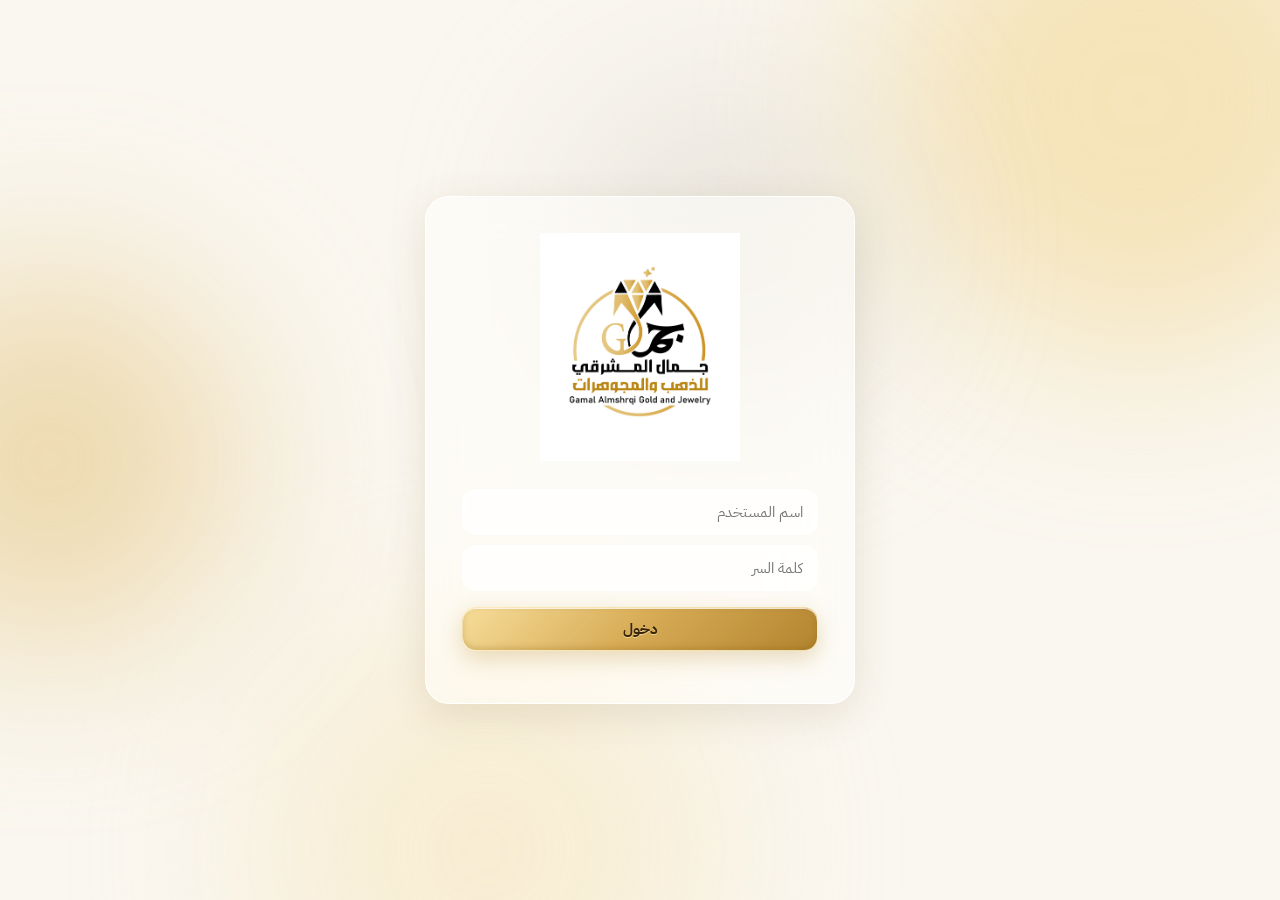
==== commit 79f87049: "POS: new gold liquid-glass sale screen, making discount, sell by weight, payment method Co-Authored-" ====
--- a/ui/index.html
+++ b/ui/index.html
@@ -4,71 +4,153 @@
 <meta charset="utf-8">
 <title>جمال المشرقي للذهب والمجوهرات</title>
 <style>
-:root{--bg:#0b0b0c;--bg2:#111113;--card:rgba(255,255,255,.04);--line:rgba(212,175,55,.22);--gold:#d4af37;--gold2:#f3d98b;--txt:#f4efe3;--mut:#a59f92;--ok:#4caf7a;--bad:#e06464;--warn:#e0b04c;--shadow:0 10px 40px rgba(0,0,0,.45)}
-body.light{--bg:#f7f4ec;--bg2:#fffdf8;--card:rgba(255,255,255,.75);--line:rgba(160,125,30,.28);--gold:#a8811c;--gold2:#7a5d10;--txt:#1d1a14;--mut:#6f685a;--shadow:0 10px 30px rgba(80,60,10,.10)}
+@font-face{font-family:Plex;src:url(../assets/fonts/ibm-plex-sans-arabic-arabic-400-normal.woff2);font-weight:400}
+@font-face{font-family:Plex;src:url(../assets/fonts/ibm-plex-sans-arabic-arabic-500-normal.woff2);font-weight:500}
+@font-face{font-family:Plex;src:url(../assets/fonts/ibm-plex-sans-arabic-arabic-600-normal.woff2);font-weight:600}
+@font-face{font-family:Plex;src:url(../assets/fonts/ibm-plex-sans-arabic-arabic-700-normal.woff2);font-weight:700}
+@font-face{font-family:Plex;src:url(../assets/fonts/ibm-plex-sans-arabic-latin-400-normal.woff2);font-weight:400;unicode-range:U+0000-00FF}
+@font-face{font-family:Plex;src:url(../assets/fonts/ibm-plex-sans-arabic-latin-500-normal.woff2);font-weight:500;unicode-range:U+0000-00FF}
+@font-face{font-family:Plex;src:url(../assets/fonts/ibm-plex-sans-arabic-latin-600-normal.woff2);font-weight:600;unicode-range:U+0000-00FF}
+@font-face{font-family:Plex;src:url(../assets/fonts/ibm-plex-sans-arabic-latin-700-normal.woff2);font-weight:700;unicode-range:U+0000-00FF}
+@font-face{font-family:Mes;src:url(../assets/fonts/el-messiri-arabic-700-normal.woff2)}
+:root{--bg:#faf7f0;--glass:rgba(255,255,255,.55);--glass2:rgba(255,255,255,.78);--brd:rgba(255,255,255,.92);--line:rgba(60,45,15,.10);
+--txt:#141009;--mut:#5f5543;--gold:#a87a22;--gold2:#8a6114;--ok:#2a8a5f;--bad:#b2472f;--warn:#a86f12;--sh:0 10px 40px rgba(90,65,20,.12);
+--gg:linear-gradient(135deg,rgba(246,220,150,.97),rgba(214,168,78,.95) 48%,rgba(176,128,40,.97));--ggt:#3b2705;
+--ggsh:inset 0 1px 0 rgba(255,255,255,.75),inset 0 -2px 6px rgba(120,80,10,.25),0 8px 22px rgba(176,128,40,.28)}
+html.dark{--bg:#0d0b08;--glass:rgba(34,29,20,.58);--glass2:rgba(52,44,30,.72);--brd:rgba(255,235,190,.09);--line:rgba(255,235,190,.08);
+--txt:#fbf6ea;--mut:#c2b497;--gold:#e8c06a;--gold2:#f3d491;--ok:#5fc796;--bad:#ef8a72;--warn:#e9b65a;--sh:0 10px 40px rgba(0,0,0,.45)}
 *{box-sizing:border-box}html,body{margin:0;height:100%}
-body{background:radial-gradient(1200px 600px at 85% -10%,rgba(212,175,55,.10),transparent 60%),radial-gradient(900px 500px at 0% 110%,rgba(212,175,55,.07),transparent 60%),var(--bg);color:var(--txt);font-family:"Segoe UI","Tahoma",sans-serif;font-size:15px;overflow:hidden}
+body{font-family:Plex,Tahoma,sans-serif;background:var(--bg);color:var(--txt);font-size:15px;overflow:hidden;-webkit-font-smoothing:antialiased}
 button,input,select,textarea{font:inherit;color:inherit}
-.glass{background:var(--card);border:1px solid var(--line);border-radius:16px;backdrop-filter:blur(14px);box-shadow:var(--shadow)}
-.btn{border:1px solid var(--line);background:transparent;padding:9px 16px;border-radius:11px;cursor:pointer;transition:.15s}
-.btn:hover{border-color:var(--gold);color:var(--gold2)}
-.btn.gold{background:linear-gradient(135deg,#f3d98b,#d4af37 45%,#a8811c);color:#1a1405;border:0;font-weight:700}
-.btn.gold:hover{filter:brightness(1.08);color:#1a1405}
-.btn.red{border-color:rgba(224,100,100,.5);color:var(--bad)}
-.btn.sm{padding:5px 10px;font-size:13px}
-input,select,textarea{background:rgba(0,0,0,.25);border:1px solid var(--line);border-radius:10px;padding:9px 12px;outline:none;width:100%}
-body.light input,body.light select,body.light textarea{background:#fff}
-input:focus,select:focus,textarea:focus{border-color:var(--gold)}
-label{font-size:13px;color:var(--mut);display:block;margin:10px 0 5px}
-h1,h2,h3{margin:0 0 14px;font-weight:700}h2{font-size:22px;color:var(--gold2)}h3{font-size:16px}
-.mut{color:var(--mut)}.gold-t{color:var(--gold2)}.ok-t{color:var(--ok)}.bad-t{color:var(--bad)}
+.blob{position:fixed;border-radius:50%;filter:blur(90px);opacity:.55;z-index:0;pointer-events:none}
+.b1{width:520px;height:520px;background:#f1d48c;top:-160px;right:-120px}.b2{width:460px;height:460px;background:#f7e6bd;bottom:-180px;left:20%}
+.b3{width:380px;height:380px;background:#e3c27a;top:30%;left:-140px}.b4{width:300px;height:300px;background:#d9d4cb;top:10%;left:45%}
+html.dark .blob{opacity:.14}
+.glass,.g{background:var(--glass);backdrop-filter:blur(28px) saturate(1.5);-webkit-backdrop-filter:blur(28px) saturate(1.5);border:1px solid var(--brd);border-radius:24px;box-shadow:var(--sh)}
+.btn{border:1px solid var(--brd);background:var(--glass2);padding:10px 18px;border-radius:14px;cursor:pointer;font-weight:600;transition:.15s}
+.btn:hover{border-color:var(--gold)}
+.btn.gold,.gbtn{background:var(--gg);color:var(--ggt);border:1px solid rgba(255,240,200,.8);box-shadow:var(--ggsh);font-weight:700;text-shadow:0 1px 0 rgba(255,245,215,.55)}
+.btn.gold:hover{filter:brightness(1.05)}
+.btn.red{color:var(--bad);border-color:rgba(178,71,47,.35)}
+.btn.sm{padding:6px 12px;font-size:13.5px;border-radius:11px}
+input,select,textarea{background:var(--glass2);border:1px solid var(--brd);border-radius:14px;padding:11px 14px;outline:none;width:100%;font-size:15px}
+input:focus,select:focus,textarea:focus{border-color:var(--gold);box-shadow:0 0 0 3px rgba(214,168,78,.18)}
+label{font-size:13.5px;color:var(--mut);display:block;margin:10px 0 6px;font-weight:500}
+h1,h2,h3{margin:0 0 14px;font-weight:700}h2{font:700 24px Mes,Plex;color:var(--txt)}h3{font-size:16.5px}
+.mut{color:var(--mut)}.gold-t{color:var(--gold)}.ok-t{color:var(--ok)}.bad-t{color:var(--bad)}
 .grid{display:grid;gap:14px}.g2{grid-template-columns:1fr 1fr}.g3{grid-template-columns:repeat(3,1fr)}.g4{grid-template-columns:repeat(4,1fr)}
 .row{display:flex;gap:10px;align-items:center}.sp{flex:1}
-table{width:100%;border-collapse:collapse}th,td{padding:10px 8px;border-bottom:1px solid var(--line);text-align:right;font-size:14px}th{color:var(--mut);font-weight:600}
-tr:hover td{background:rgba(212,175,55,.04)}
-.pill{display:inline-block;padding:3px 10px;border-radius:99px;font-size:12px;border:1px solid var(--line)}
-.pill.available{color:var(--ok);border-color:rgba(76,175,122,.4)}.pill.sold{color:var(--mut)}.pill.reserved{color:var(--warn);border-color:rgba(224,176,76,.5)}
-.pill.inactive{color:var(--bad)}.pill.pending{color:var(--warn)}.pill.active{color:var(--ok)}
+table{width:100%;border-collapse:collapse}th,td{padding:11px 10px;border-bottom:1px solid var(--line);text-align:right;font-size:14.5px}
+th{color:var(--mut);font-weight:600;font-size:13.5px}
+tr:hover td{background:rgba(214,168,78,.06)}
+.pill{display:inline-block;padding:3px 11px;border-radius:99px;font-size:12.5px;font-weight:600;border:1px solid var(--line);background:var(--glass2)}
+.pill.available,.pill.active{color:var(--ok)}.pill.sold{color:var(--mut)}.pill.reserved,.pill.pending{color:var(--warn)}.pill.inactive{color:var(--bad)}
+.badge{padding:5px 12px;border-radius:99px;font-size:12.5px;font-weight:700;background:var(--glass2);border:1px solid var(--brd)}
+.badge.demo{color:var(--warn)}.badge.live{color:var(--ok)}
 /* login */
-#login{position:fixed;inset:0;display:flex;align-items:center;justify-content:center}
-#login .box{width:420px;padding:34px;text-align:center}
-#login img{width:190px;margin-bottom:10px}
-/* layout */
-#appv{display:none;height:100%;grid-template-rows:auto auto 1fr;}
-.top{display:flex;align-items:center;gap:14px;padding:10px 20px;border-bottom:1px solid var(--line);background:var(--bg2)}
-.top img{height:46px}
-.ticker{display:flex;gap:22px;overflow:hidden;white-space:nowrap;padding:9px 20px;border-bottom:1px solid var(--line);background:linear-gradient(90deg,rgba(212,175,55,.08),transparent,rgba(212,175,55,.08));font-size:14px}
-.ticker b{color:var(--gold2);font-weight:700}
-.body{display:grid;grid-template-columns:230px 1fr;min-height:0}
-nav{border-left:1px solid var(--line);padding:16px 10px;overflow:auto;background:var(--bg2)}
-nav a{display:flex;gap:10px;align-items:center;padding:11px 14px;border-radius:11px;cursor:pointer;color:var(--txt);margin-bottom:3px;text-decoration:none}
-nav a:hover{background:rgba(212,175,55,.07)}
-nav a.on{background:linear-gradient(90deg,rgba(212,175,55,.18),rgba(212,175,55,.04));color:var(--gold2);border:1px solid var(--line)}
-nav .ic{width:22px;text-align:center}
-main{overflow:auto;padding:22px 26px}
+#login{position:fixed;inset:0;display:flex;align-items:center;justify-content:center;z-index:2}
+#login .box{width:430px;padding:36px;text-align:center}
+#login img{width:200px;margin-bottom:8px}
+/* shell */
+#appv{display:none;position:relative;z-index:1;height:100vh;grid-template-columns:84px 1fr;grid-template-rows:72px 1fr;gap:16px;padding:16px}
+.rail{grid-row:1/3;display:flex;flex-direction:column;align-items:center;padding:14px 0;gap:4px;overflow:hidden}
+.rail>img{width:48px;margin-bottom:10px}
+.rail a{width:62px;padding:8px 0;border-radius:17px;display:flex;flex-direction:column;align-items:center;gap:3px;color:var(--mut);font-size:12px;font-weight:600;cursor:pointer;text-align:center;line-height:1.3}
+.rail a svg{width:22px;height:22px;stroke:currentColor;fill:none;stroke-width:1.7;stroke-linecap:round;stroke-linejoin:round}
+.rail a:hover{color:var(--txt);background:var(--glass2)}
+.rail a.on{background:var(--gg);color:var(--ggt);box-shadow:var(--ggsh)}
+.rail .sp{flex:1}
+.top{display:flex;align-items:center;padding:0 18px;gap:12px}
+.hi{font-size:15px;color:var(--mut)}.hi b{color:var(--txt);font-weight:700}
+.chip{display:flex;align-items:center;gap:9px;padding:9px 15px;border-radius:15px;background:var(--glass2);border:1px solid var(--brd);font-size:15px;white-space:nowrap}
+.chip .k{color:var(--mut);font-size:13px;font-weight:600}.chip b{font-weight:700;font-feature-settings:"tnum"}.chip .s{color:var(--gold)}
+.dot{width:8px;height:8px;border-radius:50%;background:var(--ok);box-shadow:0 0 0 4px rgba(42,138,95,.15)}
+.dot.w{background:var(--warn);box-shadow:0 0 0 4px rgba(168,111,18,.15)}.dot.off{background:#aaa;box-shadow:none}
+.ib{width:44px;height:44px;border-radius:14px;display:grid;place-items:center;background:var(--glass2);border:1px solid var(--brd);cursor:pointer}
+.ib svg{width:20px;stroke:var(--txt);fill:none;stroke-width:1.7;stroke-linecap:round}
+main{min-height:0;overflow:auto;border-radius:24px}
+main.fit{overflow:hidden}
 .view{display:none}.view.on{display:block;animation:fade .25s ease}
+#v-sale.on{display:grid}
 @keyframes fade{from{opacity:0;transform:translateY(6px)}to{opacity:1}}
-.card{padding:18px}
-.stat .v{font-size:26px;font-weight:800;color:var(--gold2);margin-top:6px}
-.badge{padding:4px 12px;border-radius:99px;font-size:12px;font-weight:700}
-.badge.demo{background:rgba(224,176,76,.15);color:var(--warn);border:1px solid rgba(224,176,76,.4)}
-.badge.live{background:rgba(76,175,122,.15);color:var(--ok);border:1px solid rgba(76,175,122,.4)}
-.demo-strip{display:none;background:repeating-linear-gradient(45deg,rgba(224,176,76,.16),rgba(224,176,76,.16) 12px,transparent 12px,transparent 24px);text-align:center;padding:4px;font-size:12px;color:var(--warn)}
-.cart-line{display:grid;grid-template-columns:1.6fr .6fr .7fr 1fr 1fr auto;gap:8px;align-items:center;padding:10px 0;border-bottom:1px solid var(--line)}
-.total-box{font-size:30px;font-weight:800;color:var(--gold2)}
-#toast{position:fixed;bottom:22px;left:22px;padding:12px 18px;border-radius:12px;display:none;z-index:99;max-width:420px}
-.modal-bg{position:fixed;inset:0;background:rgba(0,0,0,.55);display:none;align-items:center;justify-content:center;z-index:50}
-.modal{width:min(720px,92vw);max-height:88vh;overflow:auto;padding:22px}
+.card{padding:20px}
+.stat .v{font-size:26px;font-weight:700;color:var(--txt);margin-top:6px}
+#toast{position:fixed;bottom:24px;left:24px;padding:14px 20px;border-radius:16px;display:none;z-index:99;max-width:440px;font-weight:600;border:2px solid var(--gold)}
+.modal-bg{position:fixed;inset:0;background:rgba(30,22,8,.25);backdrop-filter:blur(6px);display:none;align-items:center;justify-content:center;z-index:50}
+.modal{width:min(720px,92vw);max-height:88vh;overflow:auto;padding:26px}
 .chat{height:420px;overflow:auto;padding:12px;display:flex;flex-direction:column;gap:10px}
-.msg{max-width:78%;padding:10px 14px;border-radius:14px;white-space:pre-wrap;line-height:1.6}
-.msg.u{align-self:flex-start;background:rgba(212,175,55,.14);border:1px solid var(--line)}
-.msg.a{align-self:flex-end;background:var(--card);border:1px solid var(--line)}
-.pc{display:inline-block;margin:6px 0 0 6px;padding:8px 12px;border-radius:10px;border:1px solid var(--gold);font-size:13px}
-/* print */
+.msg{max-width:78%;padding:10px 14px;border-radius:14px;white-space:pre-wrap;line-height:1.7}
+.msg.u{align-self:flex-start;background:rgba(214,168,78,.16)}.msg.a{align-self:flex-end;background:var(--glass2)}
+.msg .pc{display:block;margin-top:6px;padding:8px 12px;border-radius:10px;border:1px solid var(--gold);font-size:13px}
+/* -- sale screen -- */
+#v-sale{grid-template-columns:1fr 420px;gap:16px;height:100%}
+.sm-l{display:flex;flex-direction:column;gap:14px;min-height:0}
+.seg{display:flex;gap:6px;padding:6px;border-radius:18px}
+.seg span{flex:1;text-align:center;padding:12px 0;border-radius:13px;font-size:16px;font-weight:600;color:var(--mut);cursor:pointer}
+.seg .on{background:var(--gg);color:var(--ggt);box-shadow:var(--ggsh);font-weight:700}
+.scan{display:flex;align-items:center;gap:14px;padding:8px 12px 8px 20px;height:78px}
+.scan svg{width:30px;stroke:var(--gold);fill:none;stroke-width:1.6}
+.scan input{flex:1;border:0;background:transparent;font:600 23px Plex;outline:0;box-shadow:none;padding:0}
+.scan input::placeholder{color:#7a6e58;font-weight:500}
+.kbd{font-size:12.5px;color:var(--mut);padding:5px 10px;border:1px solid var(--line);border-radius:10px;font-weight:600}
+.sect{display:flex;align-items:center;justify-content:space-between;padding:0 6px}
+.sect h3{margin:0;font-size:17px}.sect h3 span{font-weight:500;color:var(--mut);font-size:13.5px}
+.tabs{display:flex;gap:6px}.tabs span{padding:8px 14px;border-radius:12px;font-size:14.5px;font-weight:600;color:var(--mut);cursor:pointer}
+.tabs .on{background:var(--gg);color:var(--ggt);box-shadow:var(--ggsh)}
+.pgrid{display:grid;grid-template-columns:repeat(4,1fr);grid-auto-rows:min-content;gap:14px;flex:1;min-height:0;overflow:hidden;align-content:start}
+.pcd{padding:10px;border-radius:22px;cursor:pointer;transition:transform .15s}
+.pcd:hover{transform:translateY(-2px)}
+.pcd .im{aspect-ratio:1.45;border-radius:16px;background:#1a150c center/cover;position:relative;display:grid;place-items:center;color:#e8c06a;font:700 30px Mes}
+.pcd .cd{position:absolute;top:8px;right:8px;font:700 12px Plex;background:var(--gg);color:var(--ggt);padding:3px 9px;border-radius:9px;direction:ltr;box-shadow:var(--ggsh)}
+.pcd .inc{position:absolute;bottom:8px;left:8px;background:var(--gg);color:var(--ggt);font:700 12.5px Plex;padding:4px 10px;border-radius:9px;box-shadow:var(--ggsh)}
+.pcd h4{font:700 15px Plex;margin:10px 4px 2px;white-space:nowrap;overflow:hidden;text-overflow:ellipsis}
+.pcd .m{font-size:13.5px;color:var(--mut);margin:0 4px;font-weight:500}
+.pcd .pr{margin:6px 4px 2px;color:var(--gold);font-weight:700;font-size:16px}
+.pcd.sel{outline:2px solid var(--gold);outline-offset:-2px}
+.pcd.rs .cd{background:#f6e2b4}
+.empty{grid-column:1/-1;text-align:center;color:var(--mut);padding:40px 0;font-size:15px}
+.wform{padding:22px;display:grid;grid-template-columns:1fr 1fr;gap:16px}
+.fld{display:flex;flex-direction:column;gap:6px}.fld>label{margin:0}
+.pills{display:flex;gap:8px;flex-wrap:wrap}.pills span{padding:10px 16px;border-radius:13px;background:var(--glass2);border:1px solid var(--brd);font-size:15px;font-weight:600;cursor:pointer}
+.pills .on{border:2px solid var(--gold);color:var(--gold);padding:9px 15px}
+.wbig{height:78px;font:700 34px Plex;border:2px solid var(--gold);direction:ltr;text-align:right}
+.calc{padding:18px 20px}
+.calc div{display:flex;justify-content:space-between;padding:6px 0;font-size:15px;color:var(--mut)}.calc div b{color:var(--txt);font-weight:700}
+.calc .r{border-top:1px dashed var(--line);margin-top:6px;padding-top:12px;font-size:17px}.calc .r b{font-size:24px;color:var(--gold)}
+/* -- cart -- */
+.cart{display:flex;flex-direction:column;padding:20px;min-height:0}
+.ch{display:flex;justify-content:space-between;align-items:center;margin-bottom:12px}
+.ch h2{margin:0;font-size:21px}
+.cust{display:flex;gap:10px;margin-bottom:6px}.cust input{height:46px}
+.lines{flex:1;min-height:0;overflow:auto;margin:0 -6px;padding:0 6px}
+.ln{display:flex;gap:12px;align-items:center;padding:11px 8px;border-bottom:1px solid var(--line);cursor:pointer;flex-wrap:wrap;border-radius:16px}
+.ln .th{width:52px;height:52px;border-radius:14px;background:#1a150c center/cover;display:grid;place-items:center;color:#e8c06a;font-weight:700;flex:none}
+.ln .th.gold{background:var(--gg);color:var(--ggt);box-shadow:var(--ggsh)}
+.ln .t{flex:1;min-width:0}.ln .t b{font-weight:700;font-size:15px;display:block;white-space:nowrap;overflow:hidden;text-overflow:ellipsis}.ln .t span{font-size:13px;color:var(--mut)}
+.ln .v{font-weight:700;font-size:15px;font-feature-settings:"tnum"}
+.ln .x{color:var(--mut);font-size:20px;padding:0 4px;cursor:pointer}.ln .x:hover{color:var(--bad)}
+.ln.op{background:rgba(255,255,255,.42);border:1px solid var(--gold);margin:6px 0}
+html.dark .ln.op{background:rgba(255,255,255,.04)}
+.mk{width:100%;font-size:14px;cursor:default}
+.mk>div{display:flex;justify-content:space-between;align-items:center;padding:5px 2px;color:var(--mut);gap:8px}
+.mk b{color:var(--txt);font-weight:700}.mk .lb{flex:1}.mk s{color:var(--mut)}
+.mk input{width:110px;height:34px;padding:4px 10px;font-weight:700;text-align:center;border:2px solid var(--gold);border-radius:10px}
+.mk .ds b{color:var(--bad)}
+.sum{padding:12px 0 2px;font-size:14.5px;color:var(--mut)}.sum div{display:flex;justify-content:space-between;padding:3px 0}
+.sum .d{color:var(--bad)}
+.tot{display:flex;justify-content:space-between;align-items:baseline;padding:10px 0 14px;border-top:1px dashed var(--line);margin-top:6px}
+.tot span{font-size:15px;color:var(--mut)}.tot b{font:700 36px Plex;font-feature-settings:"tnum"}.tot small{font-size:14px;color:var(--mut);margin-right:6px}
+.pay{display:grid;grid-template-columns:1fr 1fr 1fr;gap:8px;margin-bottom:12px}
+.pay span{text-align:center;padding:11px 0;border-radius:14px;font-size:15px;font-weight:600;background:var(--glass2);border:1px solid var(--brd);cursor:pointer}
+.pay .on{border:2px solid var(--gold);color:var(--gold);padding:10px 0}
+.sell{height:66px;border-radius:20px;border:1px solid rgba(255,240,200,.8);background:linear-gradient(135deg,#efd08c,#c9973c 55%,#a87a22);color:var(--ggt);font:700 21px Plex;display:flex;align-items:center;justify-content:center;gap:12px;box-shadow:var(--ggsh),0 12px 30px rgba(184,137,47,.3);cursor:pointer;text-shadow:0 1px 0 rgba(255,245,215,.55)}
+.sell small{font-size:13px;border:1px solid rgba(59,39,5,.35);padding:2px 8px;border-radius:8px}
+.sell:disabled{opacity:.5;cursor:default}
+/* -- print -- */
 #print{display:none}
 @media print{
   body{background:#fff!important;color:#000;overflow:visible}
-  #login,#appv,#toast,.modal-bg{display:none!important}
+  #login,#appv,#toast,.modal-bg,.blob{display:none!important}
   #print{display:block}
   @page{margin:4mm}
 }
@@ -78,6 +160,8 @@
 .inv .c{text-align:center}.inv h4{margin:4px 0}
 .label{width:62mm;height:14mm;display:flex;align-items:center;gap:4px;font-family:Tahoma;font-size:8px;color:#000;border:1px dotted #bbb;padding:1mm;margin-bottom:2mm}
 .label img.qr{height:12mm}.label img.bc{height:6mm;width:24mm}
+input[type=number]::-webkit-inner-spin-button,input[type=number]::-webkit-outer-spin-button{-webkit-appearance:none;margin:0}
+#wMode{flex-wrap:nowrap;flex:none}
 </style>
 </head>
 <body>
@@ -106,54 +190,52 @@
   </div>
 </div>
 
+<div class="blob b1"></div><div class="blob b2"></div><div class="blob b3"></div><div class="blob b4"></div>
 <div id="appv">
-  <div>
-    <div class="demo-strip" id="demoStrip">وضع التجربة — كل البيانات وهمية ولا تؤثر على البيانات الحقيقية</div>
-    <div class="top">
-      <img id="logoT" src="../assets/logo_dark.png" alt="">
-      <div><div style="font-weight:800">جمال المشرقي</div><div class="mut" style="font-size:12px">للذهب والمجوهرات</div></div>
-      <span id="modeTop"></span>
-      <div class="sp"></div>
-      <span class="mut" id="who"></span>
-      <button class="btn sm" onclick="toggleTheme()">◐</button>
-      <button class="btn sm" onclick="doLogout()">خروج</button>
-    </div>
-  </div>
-  <div class="ticker" id="ticker"></div>
-  <div class="body">
-    <nav id="nav"></nav>
-    <main>
-      <!-- dashboard -->
-      <section class="view" id="v-dash">
-        <h2>لوحة اليوم</h2>
-        <div class="grid g4" id="stats"></div>
-        <div class="grid g2" style="margin-top:14px">
-          <div class="glass card"><h3>مبيعات الفروع اليوم</h3><table id="byBranch"></table></div>
-          <div class="glass card"><h3>المخزون المتاح</h3><table id="stockT"></table><h3 style="margin-top:16px">الكسر المشترى</h3><table id="scrapT"></table></div>
-        </div>
-        <div class="glass card" style="margin-top:14px"><h3>تحويلات المساعد لموظف</h3><div id="handoffs" class="mut">لا يوجد</div></div>
-      </section>
+  <aside class="rail glass"><img id="logoT" src="../assets/logo_mark.png" alt=""><div id="nav" style="display:contents"></div><div class="sp"></div>
+    <a onclick="toggleTheme()" title="الوضع الليلي"><svg viewBox="0 0 24 24"><path d="M20 14.5A8 8 0 019.5 4a8 8 0 1010.5 10.5z"/></svg>الوضع</a>
+    <a onclick="doLogout()"><svg viewBox="0 0 24 24"><path d="M15 4h4v16h-4M10 8l-4 4 4 4M6 12h10"/></svg>خروج</a>
+  </aside>
+  <header class="top glass">
+    <div class="hi" id="who"></div><span id="modeTop"></span>
+    <div class="sp"></div>
+    <div id="ticker" style="display:flex;gap:10px"></div>
+    <div class="chip" id="syncChip" onclick="go('set')" style="cursor:pointer"><span class="dot off"></span>…</div>
+  </header>
+  <main id="mainv">
       <!-- sale -->
       <section class="view" id="v-sale">
-        <h2>فاتورة بيع</h2>
-        <div class="grid" style="grid-template-columns:1.6fr 1fr">
-          <div class="glass card">
-            <div class="row"><input id="scan" placeholder="امسح ملصق القطعة أو اكتب رقمها ثم Enter" onkeydown="if(event.key==='Enter')addToCart()"><button class="btn gold" onclick="addToCart()">إضافة</button></div>
-            <div class="cart-line mut" style="font-size:13px"><span>القطعة</span><span>العيار</span><span>الوزن</span><span>سعر الجرام</span><span>السعر</span><span></span></div>
-            <div id="cart"></div>
+        <div class="sm-l">
+          <div class="seg glass" id="smode"><span data-m="code" class="on" onclick="setMode('code')">باركود / رقم القطعة</span><span data-m="weight" onclick="setMode('weight')">بالوزن · قطعة غير مسجلة</span></div>
+          <div id="modeCode" style="display:contents">
+            <div class="scan glass"><svg viewBox="0 0 24 24"><path d="M3 7V4h3M21 7V4h-3M3 17v3h3M21 17v3h-3M7 8v8M10 8v8M13 8v8M16 8v8"/></svg>
+              <input id="scan" placeholder="امسح الباركود أو اكتب رقم القطعة…" autocomplete="off" oninput="renderGrid()" onkeydown="if(event.key==='Enter')addToCart()"><span class="kbd">F2</span></div>
+            <div class="sect"><h3>قطع جاهزة للبيع <span>· اضغط القطعة أو امسح الباركود</span></h3><div class="tabs" id="ptabs"></div></div>
+            <div class="pgrid" id="pgrid"></div>
           </div>
-          <div class="glass card">
-            <label>اسم الزبون</label><input id="cn">
-            <label>جوال الزبون</label><input id="cp">
-            <label>إضافة (+) أو خصم (-) على الإجمالي</label><input id="adj" type="number" value="0" oninput="renderCart()">
-            <label>سبب الإضافة أو الخصم</label><input id="adjr">
-            <div id="depositNote" class="mut" style="margin-top:10px"></div>
-            <div style="margin:18px 0 6px" class="mut">الإجمالي</div>
-            <div class="total-box" id="ctotal">0</div>
-            <div class="mut" id="cwords" style="font-size:13px;min-height:18px"></div>
-            <div style="height:14px"></div>
-            <button class="btn gold" style="width:100%;padding:13px" onclick="checkout()">إتمام البيع وطباعة الفاتورة</button>
+          <div id="modeWeight" style="display:none;flex-direction:column;gap:14px">
+            <div class="wform glass">
+              <div class="fld"><label>نوع القطعة</label><div class="pills" id="wType"></div></div>
+              <div class="fld"><label>العيار</label><div class="pills"><span class="on">عيار 21</span></div></div>
+              <div class="fld" style="grid-column:1/3"><label>الوزن بالجرام (من الميزان)</label><input id="wW" class="wbig" type="number" step="0.001" placeholder="0.000" oninput="wCalc()"></div>
+              <div class="fld"><label>المصنعية</label><div class="row"><input id="wM" type="number" placeholder="0" oninput="wCalc()" style="height:50px"><div class="pills" id="wMode"><span data-v="gram" class="on" onclick="wSetMode('gram')">للجرام</span><span data-v="fixed" onclick="wSetMode('fixed')">للقطعة</span></div></div></div>
+              <div class="fld"><label>وصف مختصر (اختياري)</label><input id="wN" placeholder="مثل: خاتم نسائي ناعم" style="height:50px"></div>
+            </div>
+            <div style="display:grid;grid-template-columns:1fr 270px;gap:16px">
+              <div class="calc glass" id="wCalcBox"></div>
+              <div style="display:flex;flex-direction:column;gap:12px"><button class="btn gold" style="flex:1;font-size:18px" onclick="wAdd(false)">أضف للفاتورة</button><button class="btn" style="flex:1;font-size:15.5px" onclick="wAdd(true)">أضف وسجّلها في المخزون</button></div>
+            </div>
+            <p class="mut" style="font-size:13.5px;margin:0 6px">القطعة غير المسجلة تُباع بوزنها مباشرة، وتنحفظ في السجل باسم البائع والوقت، وتظهر في تقرير آخر اليوم. «سجّلها في المخزون» تعطيها رقماً وملصقاً وتبقى في القطع.</p>
           </div>
+        </div>
+        <div class="cart glass">
+          <div class="ch"><h2>الفاتورة</h2><span class="mut" id="cartN"></span></div>
+          <div class="cust"><input id="cn" placeholder="اسم الزبون (اختياري)"><input id="cp" placeholder="الجوال" style="direction:ltr;text-align:right"></div>
+          <div class="lines" id="cart"></div>
+          <div class="sum" id="csum"></div>
+          <div class="tot"><span>الإجمالي</span><div><b id="ctotal">0</b><small>ر.ي</small></div></div>
+          <div class="pay" id="cpay"><span data-v="cash" class="on">نقداً</span><span data-v="transfer">تحويل</span><span data-v="mixed">نقد وتحويل</span></div>
+          <button class="sell" id="sellBtn" onclick="checkout()">بيع وطباعة <small>F9</small></button>
         </div>
       </section>
       <!-- purchase -->
@@ -180,13 +262,13 @@
       <!-- prices -->
       <section class="view" id="v-prices">
         <h2>أسعار اليوم</h2>
-        <div class="glass card" style="max-width:760px">
-          <div class="grid g2"><div><label>بيع جرام 21</label><input id="p21s" type="number" oninput="derive()"></div><div><label>شراء جرام 21</label><input id="p21b" type="number" oninput="derive()"></div></div>
-          <p class="mut" style="font-size:13px">عيار 18 و24 والجنيه تنحسب تلقائياً بالنسبة. اكتب فيها رقماً لو تبغى تعدّلها يدوياً.</p>
-          <div class="grid g4"><div><label>بيع 18</label><input id="p18s" type="number"></div><div><label>شراء 18</label><input id="p18b" type="number"></div><div><label>بيع 24</label><input id="p24s" type="number"></div><div><label>شراء 24</label><input id="p24b" type="number"></div></div>
-          <div class="grid g4"><div><label>بيع الجنيه</label><input id="pps" type="number"></div><div><label>شراء الجنيه</label><input id="ppb" type="number"></div><div><label>سعر الدولار</label><input id="pusd" type="number"></div><div><label>سعر السعودي</label><input id="psar" type="number"></div></div>
-          <div style="height:16px"></div><button class="btn gold" onclick="savePrices()">اعتماد أسعار اليوم</button>
-          <p class="mut" id="lastPrice" style="font-size:13px"></p>
+        <div class="glass card" style="max-width:820px">
+          <div class="grid g2"><div><label>بيع جرام عيار 21</label><input id="p21s" type="number" oninput="derive()" style="font-size:20px;font-weight:700"></div><div><label>شراء جرام عيار 21</label><input id="p21b" type="number" oninput="derive()" style="font-size:20px;font-weight:700"></div></div>
+          <div class="grid g2"><div><label>بيع الجنيه (فاضي = يُحسب من سعر 21)</label><input id="pps" type="number"></div><div><label>شراء الجنيه</label><input id="ppb" type="number"></div></div>
+          <div class="grid g2"><div><label>سعر الدولار (اختياري)</label><input id="pusd" type="number"></div><div><label>سعر الريال السعودي (اختياري)</label><input id="psar" type="number"></div></div>
+          <div style="height:18px"></div><button class="btn gold" style="padding:14px 28px;font-size:16px" onclick="savePrices()">اعتماد أسعار اليوم</button>
+          <p class="mut" style="font-size:13.5px;margin-top:12px">بعد الاعتماد يتحدث السعر في كل الفروع وفي الموقع تلقائياً.</p>
+          <p class="mut" id="lastPrice" style="font-size:13.5px"></p>
         </div>
       </section>
       <!-- reservations -->
@@ -256,8 +338,7 @@
           </div>
         </div>
       </section>
-    </main>
-  </div>
+  </main>
 </div>
 
 <div class="modal-bg" id="mbg" onclick="if(event.target===this)closeModal()"><div class="modal glass" id="modal"></div></div>
@@ -273,7 +354,7 @@
 async function api(m,...a){const r=await window.pywebview.api[m](...a);if(!r.ok){toast(r.error,true);throw r.error}return r.data}
 function toast(t,bad){const e=$('toast');e.textContent=t;e.style.display='block';e.style.borderColor=bad?'var(--bad)':'var(--gold)';clearTimeout(e._t);e._t=setTimeout(()=>e.style.display='none',3800)}
 function esc(s){return String(s??'').replace(/[&<>"']/g,c=>({'&':'&amp;','<':'&lt;','>':'&gt;','"':'&quot;',"'":'&#39;'}[c]))}
-function toggleTheme(){document.body.classList.toggle('light');const l=document.body.classList.contains('light');['logoL','logoT'].forEach(i=>$(i).src='../assets/'+(l?'logo_light':'logo_dark')+'.png')}
+
 
 async function boot(){INFO=await api('info');const demo=INFO.mode==='demo';
   $('modeBadge').innerHTML=`<span class="badge ${demo?'demo':'live'}">${demo?'وضع التجربة':'الوضع الحقيقي'}</span>`;
@@ -285,19 +366,38 @@
 async function toggleMode(inApp){const to=INFO.mode==='demo'?'live':'demo';if(!confirm(to==='live'?'الانتقال للوضع الحقيقي؟ بيانات التجربة تبقى منفصلة.':'الانتقال لوضع التجربة؟'))return;await api('switch_mode',to);location.reload()}
 async function doLogout(){await api('logout');location.reload()}
 
-const NAV=[['dash','◈','لوحة اليوم'],['sale','◎','بيع'],['buy','⇄','شراء ذهب'],['pieces','◇','القطع'],['prices','◆','أسعار اليوم'],['res','◷','الحجوزات'],['inv','▤','الفواتير'],['ai','✦','المساعد الذكي'],['log','☰','السجل',['owner','manager']],['set','⚙','الإعدادات',['owner']]];
+function applyTheme(){const d=localStorage.getItem('theme')==='dark';document.documentElement.classList.toggle('dark',d);if($('logoL'))$('logoL').src='../assets/'+(d?'logo_dark':'logo_light')+'.png'}
+function toggleTheme(){try{localStorage.setItem('theme',localStorage.getItem('theme')==='dark'?'light':'dark')}catch(e){}applyTheme()}
+try{applyTheme()}catch(e){}
+const IC={
+ sale:'<path d="M3 4h2l2.4 11h11L21 7H6.2"/><circle cx="9" cy="20" r="1.3"/><circle cx="18" cy="20" r="1.3"/>',
+ pieces:'<path d="M4 7l8-4 8 4v10l-8 4-8-4z"/><path d="M4 7l8 4 8-4M12 11v10"/>',
+ buy:'<path d="M7 7h13l-3-3M17 17H4l3 3"/>',
+ prices:'<path d="M3 17l5-5 4 4 8-9"/><path d="M15 7h5v5"/>',
+ inv:'<path d="M6 3h12v18l-3-2-3 2-3-2-3 2z"/><path d="M9 8h6M9 12h6"/>',
+ res:'<circle cx="12" cy="12" r="8.5"/><path d="M12 7.5V12l3 2"/>',
+ dash:'<path d="M4 20V10M10 20V4M16 20v-7M22 20H2"/>',
+ ai:'<path d="M12 3l1.8 4.7L18.5 9.5l-4.7 1.8L12 16l-1.8-4.7L5.5 9.5l4.7-1.8z"/><path d="M18 15l.8 2.2L21 18l-2.2.8L18 21l-.8-2.2L15 18l2.2-.8z"/>',
+ log:'<path d="M5 6h14M5 12h14M5 18h9"/>',
+ set:'<circle cx="12" cy="12" r="3"/><path d="M12 2v3M12 19v3M2 12h3M19 12h3M4.9 4.9l2.1 2.1M17 17l2.1 2.1M4.9 19.1L7 17M17 7l2.1-2.1"/>'};
+const NAV=[['sale','بيع'],['pieces','المخزون'],['buy','شراء ذهب'],['prices','الأسعار'],['inv','الفواتير'],['res','الحجوزات'],['dash','التقارير',['owner','manager','accountant']],['ai','المساعد',['owner','manager']],['log','السجل',['owner','manager']],['set','الإعدادات',['owner']]];
+function greet(){const h=new Date().getHours();return h<12?'صباح الخير':'مساء الخير'}
 async function enter(){$('login').style.display='none';$('appv').style.display='grid';
-  const demo=INFO.mode==='demo';$('demoStrip').style.display=demo?'block':'none';
-  $('modeTop').innerHTML=`<span class="badge ${demo?'demo':'live'}">${demo?'تجربة':'حقيقي'}</span>`;
-  $('who').textContent=USER.name+' · '+RL[USER.role];
-  $('nav').innerHTML=NAV.filter(n=>!n[3]||n[3].includes(USER.role)).map(n=>`<a data-v="${n[0]}" onclick="go('${n[0]}')"><span class="ic">${n[1]}</span>${n[2]}</a>`).join('');
-  BR=await api('branches');const bo=BR.map(b=>`<option value="${b.id}">${esc(b.name)}</option>`).join('');
+  const demo=INFO.mode==='demo';
+  $('modeTop').innerHTML=demo?'<span class="badge demo">وضع التجربة</span>':'';
+  BR=await api('branches');const myBr=BR.find(b=>b.id===USER.branch_id);
+  $('who').innerHTML=`${greet()}، <b>${esc(USER.name)}</b> · ${myBr?esc(myBr.name):RL[USER.role]}`;
+  $('nav').innerHTML=NAV.filter(n=>!n[2]||n[2].includes(USER.role)).map(n=>`<a data-v="${n[0]}" onclick="go('${n[0]}')"><svg viewBox="0 0 24 24">${IC[n[0]]}</svg>${n[1]}</a>`).join('');
+  const bo=BR.map(b=>`<option value="${b.id}">${esc(b.name)}</option>`).join('');
   $('pbr').innerHTML='<option value="">كل الفروع</option>'+bo;$('nuB').innerHTML='<option value="">كل الفروع</option>'+bo;
-  ticker();go('dash')}
-function ticker(){const p=INFO.prices;if(!p){$('ticker').innerHTML='<span class="bad-t">لم تُدخل أسعار اليوم بعد</span>';return}
-  $('ticker').innerHTML=`<span>عيار 21: بيع <b>${fmt(p.k21_sell)}</b> · شراء <b>${fmt(p.k21_buy)}</b></span><span>عيار 18: بيع <b>${fmt(p.k18_sell)}</b> · شراء <b>${fmt(p.k18_buy)}</b></span><span>عيار 24: بيع <b>${fmt(p.k24_sell)}</b> · شراء <b>${fmt(p.k24_buy)}</b></span><span>الجنيه: بيع <b>${fmt(p.pound_sell)}</b> · شراء <b>${fmt(p.pound_buy)}</b></span><span class="mut">آخر تحديث ${esc(p.created_at)}</span>`}
-function go(v){document.querySelectorAll('.view').forEach(e=>e.classList.remove('on'));$('v-'+v).classList.add('on');document.querySelectorAll('nav a').forEach(a=>a.classList.toggle('on',a.dataset.v===v));
-  ({dash:loadDash,pieces:loadPieces,prices:loadPrices,res:loadRes,inv:loadInvoices,ai:loadAI,log:loadLog,set:loadSettings,buy:()=>{if(!$('buyLines').children.length)addBuyLine()},sale:()=>setTimeout(()=>$('scan').focus(),50)}[v]||(()=>{}))()}
+  ticker();syncChip();setInterval(syncChip,20000);go('sale')}
+function ticker(){const p=INFO.prices;if(!p){$('ticker').innerHTML='<div class="chip bad-t" onclick="go(\'prices\')" style="cursor:pointer">أدخل سعر الذهب لليوم</div>';return}
+  $('ticker').innerHTML=`<div class="chip"><span class="k">عيار 21</span>بيع <b class="s">${fmt(p.k21_sell)}</b> · شراء <b>${fmt(p.k21_buy)}</b></div><div class="chip"><span class="k">الجنيه</span><b class="s">${fmt(p.pound_sell)}</b></div>`}
+async function syncChip(){try{const r=await window.pywebview.api.sync_status();if(!r.ok)return;const st=r.data;const q=st.queued_sales+st.queued_pieces;
+  $('syncChip').innerHTML=!st.linked?'<span class="dot off"></span>غير مربوط بالموقع':q?`<span class="dot w"></span>بانتظار الإرسال: ${q}`:st.last_error&&!st.last_ok?'<span class="dot w"></span>بدون نت · البيع شغال':'<span class="dot"></span>متصل بالموقع'}catch(e){}}
+function go(v){document.querySelectorAll('.view').forEach(e=>e.classList.remove('on'));$('v-'+v).classList.add('on');document.querySelectorAll('#nav a').forEach(a=>a.classList.toggle('on',a.dataset.v===v));
+  $('mainv').classList.toggle('fit',v==='sale');
+  ({sale:loadSale,dash:loadDash,pieces:loadPieces,prices:loadPrices,res:loadRes,inv:loadInvoices,ai:loadAI,log:loadLog,set:loadSettings,buy:()=>{if(!$('buyLines').children.length)addBuyLine()}}[v]||(()=>{}))()}
 
 async function loadDash(){const d=await api('dashboard');
   $('stats').innerHTML=[['مبيعات اليوم',fmt(d.sales.amount)+' ر.ي'],['عدد الفواتير',d.sales.n],['جرامات مباعة',fmt(d.grams_sold)+' جم'],['حجوزات بانتظار التأكيد',d.pending_res]].map(s=>`<div class="glass card stat"><div class="mut">${s[0]}</div><div class="v">${s[1]}</div></div>`).join('');
@@ -307,22 +407,75 @@
   $('handoffs').innerHTML=d.handoffs.length?d.handoffs.map(h=>`<div class="row" style="padding:8px 0;border-bottom:1px solid var(--line)"><div class="sp"><b>${esc(h.reason)}</b><div class="mut">${esc(h.summary)}</div></div><span class="mut">${esc(h.ts)}</span><button class="btn sm" onclick="api('handoff_done',${h.id}).then(loadDash)">تم</button></div>`).join(''):'لا يوجد'}
 
 /* sale */
-async function addToCart(){const code=$('scan').value.trim().toUpperCase();if(!code)return;$('scan').value='';
-  if(CART.find(c=>c.code===code))return toast('القطعة مضافة مسبقاً',true);
-  const p=await api('piece',code);
+let SMODE='code',PIECES=[],PTAB='',OPEN=-1,PAY='cash',WTYPE='خاتم',WMODE='gram';
+const CATS=[['','الكل'],['خاتم','خواتم'],['سلسل','سلاسل'],['أسور','أساور'],['طقم','أطقم'],['عقد','عقود'],['حلق','حلق'],['حزام','أحزمة']];
+const MB=()=>INFO.media_base||'/media/';
+function photoOf(p){try{const a=JSON.parse(p.photos||'[]');return a.length?MB()+a[0]:''}catch(e){return ''}}
+function titleOf(p){return p.title||p.type}
+function setMode(m){SMODE=m;document.querySelectorAll('#smode span').forEach(s=>s.classList.toggle('on',s.dataset.m===m));
+  $('modeCode').style.display=m==='code'?'contents':'none';$('modeWeight').style.display=m==='weight'?'flex':'none';
+  if(m==='code')setTimeout(()=>$('scan').focus(),30);else{wCalc();setTimeout(()=>$('wW').focus(),30)}}
+async function loadSale(){
+  $('ptabs').innerHTML=CATS.map(c=>`<span data-k="${c[0]}" class="${c[0]===PTAB?'on':''}" onclick="PTAB='${c[0]}';document.querySelectorAll('#ptabs span').forEach(s=>s.classList.toggle('on',s.dataset.k===PTAB));renderGrid()">${c[1]}</span>`).join('');
+  $('wType').innerHTML=['خاتم','سلسلة','أسورة','حلق','أخرى'].map(t=>`<span class="${t===WTYPE?'on':''}" onclick="WTYPE='${t}';document.querySelectorAll('#wType span').forEach(s=>s.classList.toggle('on',s.textContent===WTYPE))">${t}</span>`).join('');
+  const br=USER.role==='seller'&&USER.branch_id?USER.branch_id:'';
+  PIECES=(await api('list_pieces','available',br,'')).concat(await api('list_pieces','reserved',br,''));
+  renderGrid();renderCart();if(SMODE==='code')setTimeout(()=>$('scan').focus(),30)}
+function renderGrid(){const q=($('scan').value||'').trim().toUpperCase();
+  let rows=PIECES.filter(p=>(!PTAB||(p.type+' '+(p.title||'')).includes(PTAB))&&(!q||p.code.includes(q)||(p.type+' '+(p.title||'')).toUpperCase().includes(q)));
+  const g=$('pgrid');const cols=4,h=g.clientHeight||520,rowsFit=Math.max(1,Math.floor((h+14)/262));
+  rows=rows.slice(0,cols*rowsFit);
+  g.innerHTML=rows.map(p=>{const ph=photoOf(p),inC=CART.some(c=>c.code===p.code);
+    return `<div class="pcd glass ${inC?'sel':''} ${p.status==='reserved'?'rs':''}" onclick="addCode('${p.code}')"><div class="im" style="${ph?`background-image:url('${ph}')`:''}">${ph?'':esc(p.type[0]||'')}<span class="cd">${p.code}</span>${inC?'<span class="inc">في الفاتورة ✓</span>':p.status==='reserved'?'<span class="inc">محجوزة</span>':''}</div>
+      <h4>${esc(titleOf(p))}</h4><div class="m">عيار ${p.karat} · ${p.weight} جم</div><div class="pr">${p.price!=null?fmt(p.price):'—'}</div></div>`}).join('')||`<div class="empty">${q?'ما فيه قطعة بهذا الرقم أو الاسم':'ما فيه قطع متاحة'}</div>`}
+async function addToCart(){const v=$('scan').value.trim().toUpperCase();if(!v)return;
+  const exact=PIECES.find(p=>p.code===v);const list=PIECES.filter(p=>p.code.includes(v));
+  await addCode(exact?exact.code:(list.length===1?list[0].code:v))}
+async function addCode(code){
+  if(CART.find(c=>c.code===code)){OPEN=CART.findIndex(c=>c.code===code);renderCart();return toast('القطعة مضافة في الفاتورة',true)}
+  let p;try{p=await api('piece',code)}catch(e){return}
   if(p.status==='reserved'&&!p.reservation)return toast('القطعة محجوزة',true);
-  if(p.status!=='available'&&p.status!=='reserved')return toast('القطعة '+ST[p.status],true);
-  CART.push({code:p.code,type:p.type,karat:p.karat,weight:p.weight,base:p.pricing.gram_price,gp:p.pricing.gram_price,mode:p.making_mode,mv:p.making_value,deposit:p.reservation?p.reservation.deposit:0,res:p.reservation?p.reservation.number:null});renderCart();$('scan').focus()}
-function lineTotal(c){const making=c.mode==='gram'?c.mv*c.weight:c.mv;return Math.round(c.weight*c.gp+making)}
-function renderCart(){$('cart').innerHTML=CART.map((c,i)=>`<div class="cart-line"><span><b>${esc(c.type)}</b> <span class="mut">${c.code}</span>${c.res?` <span class="pill reserved">حجز ${c.res}</span>`:''}</span><span>${c.karat}</span><span>${c.weight} جم</span><span><input type="number" value="${c.gp}" oninput="CART[${i}].gp=+this.value;renderCart.t()" style="padding:6px"></span><span class="gold-t">${fmt(lineTotal(c))}</span><button class="btn sm red" onclick="CART.splice(${i},1);renderCart()">✕</button></div>`).join('')||'<p class="mut">امسح أول قطعة</p>';
-  renderCart.t()}
-renderCart.t=function(){const dep=CART.reduce((a,c)=>a+c.deposit,0);const t=CART.reduce((a,c)=>a+lineTotal(c),0)+(+$('adj').value||0)-dep;
-  $('ctotal').textContent=fmt(t)+' ر.ي';$('depositNote').textContent=dep?'عربون مخصوم: '+fmt(dep):'';
-  document.querySelectorAll('#cart .cart-line .gold-t').forEach((e,i)=>e.textContent=fmt(lineTotal(CART[i])))}
-async function checkout(){if(!CART.length)return toast('الفاتورة فاضية',true);
-  const items=CART.map(c=>({code:c.code,gram_price:c.gp!==c.base?c.gp:null}));
-  const inv=await api('create_sale',{items,customer_name:$('cn').value,customer_phone:$('cp').value,adjust_amount:+$('adj').value||0,adjust_reason:$('adjr').value});
-  CART=[];['cn','cp','adjr'].forEach(i=>$(i).value='');$('adj').value=0;renderCart();toast('تمت الفاتورة '+inv.number);printInvoice(inv)}
+  if(p.status!=='available'&&p.status!=='reserved')return toast('القطعة '+(ST[p.status]||p.status),true);
+  CART.push({code:p.code,title:titleOf(p),karat:p.karat,weight:p.weight,gp:p.pricing.gram_price,mode:p.making_mode,std:p.making_value,mv:p.making_value,photo:photoOf(p),
+    deposit:p.reservation?p.reservation.deposit:0,res:p.reservation?p.reservation.number:null});
+  OPEN=CART.length-1;$('scan').value='';renderGrid();renderCart();$('scan').focus()}
+function lineParts(c){const gold=Math.round(c.weight*c.gp);const mk=Math.round(c.mode==='gram'?c.mv*c.weight:c.mv);const std=Math.round(c.mode==='gram'?c.std*c.weight:c.std);
+  return {gold,mk,disc:Math.max(0,std-mk),total:gold+mk}}
+function setMk(i,v){const c=CART[i];v=+v;if(isNaN(v)||v<0)v=0;if(v>c.std)v=c.std;c.mv=v;renderCart(true)}
+function renderCart(keepFocus){
+  $('cartN').textContent=CART.length?CART.length+(CART.length===1?' قطعة':' قطع'):'';
+  if(!keepFocus)$('cart').innerHTML=CART.map((c,i)=>{const L=lineParts(c);const op=i===OPEN;
+    const th=c.weighed?'<div class="th gold">جم</div>':`<div class="th" style="${c.photo?`background-image:url('${c.photo}')`:''}">${c.photo?'':esc((c.title||'')[0]||'')}</div>`;
+    return `<div class="ln ${op?'op':''}" onclick="if(!event.target.closest('.mk,.x')){OPEN=${op?-1:i};renderCart()}">${th}<div class="t"><b>${esc(c.title)}</b><span>${c.weighed?'بالوزن · غير مسجلة':c.code} · عيار ${c.karat} · ${c.weight} جم${c.res?' · حجز '+c.res:''}</span></div><div class="v" id="lv${i}">${fmt(L.total)}</div><span class="x" onclick="CART.splice(${i},1);OPEN=-1;renderGrid();renderCart()">×</span>
+      ${op?`<div class="mk"><div><span class="lb">الذهب ${c.weight} × ${fmt(c.gp)}</span><b>${fmt(L.gold)}</b></div>
+      <div><span class="lb">المصنعية ${c.mode==='gram'?'للجرام':'للقطعة'}</span>${c.mv<c.std?`<s>${fmt(c.std)}</s>`:''}<input type="number" value="${c.mv}" oninput="setMk(${i},this.value)" onclick="this.select()"><b id="lm${i}">${fmt(L.mk)}</b></div>
+      <div class="ds" id="ld${i}" style="${L.disc?'':'display:none'}"><span class="lb">خصم المصنعية للزبون</span><b>− ${fmt(L.disc)}</b></div></div>`:''}</div>`}).join('')||'<div class="empty" style="padding:50px 0">امسح أول قطعة أو اضغط عليها</div>';
+  else CART.forEach((c,i)=>{const L=lineParts(c);if($('lv'+i))$('lv'+i).textContent=fmt(L.total);if($('lm'+i))$('lm'+i).textContent=fmt(L.mk);const d=$('ld'+i);if(d){d.style.display=L.disc?'':'none';d.querySelector('b').textContent='− '+fmt(L.disc)}});
+  let gold=0,mk=0,disc=0,w=0;CART.forEach(c=>{const L=lineParts(c);gold+=L.gold;mk+=L.mk;disc+=L.disc;w+=c.weight});
+  const dep=CART.reduce((a,c)=>a+(c.deposit||0),0);const total=gold+mk-dep;
+  $('csum').innerHTML=CART.length?`<div><span>الذهب (${Math.round(w*1000)/1000} جم)</span><span>${fmt(gold)}</span></div><div><span>المصنعية</span><span>${fmt(mk)}</span></div>${disc?`<div class="d"><span>خصم المصنعية</span><span>− ${fmt(disc)}</span></div>`:''}${dep?`<div><span>العربون المدفوع</span><span>− ${fmt(dep)}</span></div>`:''}`:'';
+  $('ctotal').textContent=fmt(total);$('sellBtn').disabled=!CART.length}
+document.addEventListener('click',e=>{const s=e.target.closest('#cpay span');if(s){PAY=s.dataset.v;document.querySelectorAll('#cpay span').forEach(x=>x.classList.toggle('on',x===s))}});
+let SELLING=false;
+async function checkout(){if(!CART.length||SELLING)return;SELLING=true;$('sellBtn').disabled=true;
+  try{const items=CART.map(c=>c.weighed?{weighed:{type:c.wtype,weight:c.weight,karat:21,making_mode:c.mode,making_value:c.mv,note:c.note}}:{code:c.code,making:c.mv<c.std?c.mv:null});
+    const inv=await api('create_sale',{items,customer_name:$('cn').value,customer_phone:$('cp').value,pay_method:PAY});
+    CART=[];OPEN=-1;$('cn').value='';$('cp').value='';toast('تمت الفاتورة '+inv.number);printInvoice(inv);loadSale()}
+  catch(e){}finally{SELLING=false;renderCart()}}
+/* sell by weight */
+function wSetMode(m){WMODE=m;document.querySelectorAll('#wMode span').forEach(s=>s.classList.toggle('on',s.dataset.v===m));wCalc()}
+function wCalc(){const p=INFO.prices;const w=+$('wW').value||0,m=+$('wM').value||0;const gp=p?p.k21_sell:0;
+  const gold=Math.round(w*gp),mk=Math.round(WMODE==='gram'?m*w:m);
+  $('wCalcBox').innerHTML=p?`<div><span>الذهب: ${w||0} جم × ${fmt(gp)}</span><b>${fmt(gold)}</b></div><div><span>المصنعية: ${WMODE==='gram'?(w||0)+' × '+fmt(m):'مبلغ للقطعة'}</span><b>${fmt(mk)}</b></div><div class="r"><span>سعر القطعة</span><b>${fmt(gold+mk)} ر.ي</b></div>`:'<div class="r"><span class="bad-t">أدخل سعر الذهب لليوم أولاً</span></div>'}
+async function wAdd(register){const w=+$('wW').value;if(!(w>0))return toast('اكتب الوزن',true);if(!INFO.prices)return toast('أدخل سعر اليوم أولاً',true);
+  const m=+$('wM').value||0,note=$('wN').value.trim();
+  if(register){const br=USER.branch_id||(BR[0]&&BR[0].id);
+    const p=await api('add_piece',{type:WTYPE,branch_id:br,karat:21,weight:w,making_mode:WMODE,making_value:m,notes:note,title:note,show_online:false});
+    PIECES.unshift(Object.assign(p,{price:null}));await addCode(p.code);printLabel(p.code)}
+  else{CART.push({weighed:true,code:'W'+Date.now(),title:note||WTYPE,wtype:WTYPE,note,karat:21,weight:w,gp:INFO.prices.k21_sell,mode:WMODE,std:m,mv:m});OPEN=CART.length-1;renderCart()}
+  $('wW').value='';$('wM').value='';$('wN').value='';wCalc();toast('أضيفت للفاتورة')}
+document.addEventListener('keydown',e=>{if(!$('v-sale').classList.contains('on'))return;
+  if(e.key==='F2'){e.preventDefault();setMode('code')}else if(e.key==='F9'){e.preventDefault();checkout()}});
 
 /* purchase */
 function addBuyLine(){const d=document.createElement('div');d.className='grid';d.style.gridTemplateColumns='1.3fr .7fr .8fr 1fr 1fr auto';d.style.marginBottom='8px';
@@ -349,10 +502,10 @@
 
 /* prices */
 function loadPrices(){const p=INFO.prices;if(p){$('p21s').value=p.k21_sell;$('p21b').value=p.k21_buy;$('pusd').value=p.usd_rate||'';$('psar').value=p.sar_rate||'';$('lastPrice').textContent='آخر اعتماد: '+p.created_at}derive()}
-function derive(){const s=+$('p21s').value,b=+$('p21b').value;[['p18s',s,18],['p18b',b,18],['p24s',s,24],['p24b',b,24]].forEach(([id,v,k])=>$(id).placeholder=v?fmt(Math.round(v*k/21)):'')}
+function derive(){const s=+$('p21s').value,b=+$('p21b').value,pw=8;$('pps').placeholder=s?fmt(Math.round(s*pw)):'';$('ppb').placeholder=b?fmt(Math.round(b*pw)):''}
 async function savePrices(){const n=id=>$(id).value?+$(id).value:null;
-  await api('set_prices',{k21_sell:n('p21s'),k21_buy:n('p21b'),k18_sell:n('p18s'),k18_buy:n('p18b'),k24_sell:n('p24s'),k24_buy:n('p24b'),pound_sell:n('pps'),pound_buy:n('ppb'),usd_rate:n('pusd'),sar_rate:n('psar')});
-  INFO=await api('info');ticker();['p18s','p18b','p24s','p24b','pps','ppb'].forEach(i=>$(i).value='');loadPrices();toast('تم اعتماد أسعار اليوم')}
+  await api('set_prices',{k21_sell:n('p21s'),k21_buy:n('p21b'),pound_sell:n('pps'),pound_buy:n('ppb'),usd_rate:n('pusd'),sar_rate:n('psar')});
+  INFO=await api('info');ticker();['pps','ppb'].forEach(i=>$(i).value='');loadPrices();toast('تم اعتماد أسعار اليوم')}
 
 /* reservations */
 async function loadRes(){const rows=await api('reservations');const can=['owner','accountant'].includes(USER.role);
@@ -368,8 +521,8 @@
   $('print').innerHTML=`<div class="inv ${PRINT_SIZE}"><div class="c"><img src="../assets/logo_light.png" style="width:${PRINT_SIZE==='t80'?'34mm':'40mm'}"><h4>${esc(s.name)}</h4><div>${esc(inv.branch_name)} — ${esc(inv.branch_address||'')}</div><div>${esc(inv.branch_phone||s.phone||'')}</div>${inv.demo?'<h4>*** نسخة تجريبية ***</h4>':''}<h4>${sale?'فاتورة بيع':'سند شراء ذهب'} رقم ${inv.number}</h4></div>
   <div>التاريخ: ${esc(inv.created_at)}<br>الموظف: ${esc(inv.user_name)}<br>${sale?'الزبون':'البائع'}: ${esc(inv.customer_name||'—')} ${esc(inv.customer_phone||'')}${inv.customer_id_note?'<br>الهوية: '+esc(inv.customer_id_note):''}</div>
   <table><tr><th>الصنف</th><th>عيار</th><th>وزن</th><th>جرام</th>${sale?'<th>مصنعية</th>':''}<th>السعر</th></tr>${inv.items.map(i=>`<tr><td>${esc(i.description)}${i.code?'<br>'+i.code:''}</td><td>${i.karat}</td><td>${i.weight}</td><td>${fmt(i.gram_price)}</td>${sale?`<td>${fmt(i.making)}</td>`:''}<td>${fmt(i.line_total)}</td></tr>`).join('')}</table>
-  ${inv.adjust_amount?`<div>${inv.adjust_amount>0?'إضافة':'خصم'}: ${fmt(Math.abs(inv.adjust_amount))} (${esc(inv.adjust_reason)})</div>`:''}${inv.deposit?`<div>العربون المخصوم: ${fmt(inv.deposit)}</div>`:''}
-  <h4>الإجمالي: ${fmt(inv.total)} ريال يمني</h4><div>${esc(inv.words)}</div>
+  ${(()=>{const d=(inv.items||[]).reduce((a,i)=>a+(i.making_discount||0),0);return d?`<div>خصم المصنعية: ${fmt(d)}</div>`:''})()}${inv.adjust_amount?`<div>${inv.adjust_amount>0?'إضافة':'خصم'}: ${fmt(Math.abs(inv.adjust_amount))} (${esc(inv.adjust_reason)})</div>`:''}${inv.deposit?`<div>العربون المخصوم: ${fmt(inv.deposit)}</div>`:''}
+  ${inv.pay_method?`<div>طريقة الدفع: ${({cash:'نقداً',transfer:'تحويل',mixed:'نقد وتحويل'})[inv.pay_method]||''}</div>`:''}<h4>الإجمالي: ${fmt(inv.total)} ريال يمني</h4><div>${esc(inv.words)}</div>
   <div class="c" style="margin-top:6px"><img src="${inv.qr}" style="width:26mm"><div style="font-size:9px">امسح للتحقق من الفاتورة</div></div>
   <div style="display:flex;justify-content:space-between;margin-top:14px"><span>توقيع ${sale?'الزبون':'البائع'}: ..........</span><span>توقيع الموظف: ..........</span></div>${inv.status==='void'?'<h4 class="c">*** ملغاة ***</h4>':''}</div>`;
   modal(`<h2>${sale?'فاتورة':'سند'} ${inv.number}</h2><p>الإجمالي <b class="gold-t">${fmt(inv.total)}</b> ريال</p><div class="row"><select id="psz" style="width:160px" onchange="PRINT_SIZE=this.value;printInvoice(window._lastInv)"><option value="t80" ${PRINT_SIZE==='t80'?'selected':''}>حرارية 80مم</option><option value="a5" ${PRINT_SIZE==='a5'?'selected':''}>A5</option></select><button class="btn gold" onclick="window.print()">طباعة</button><button class="btn" onclick="closeModal()">إغلاق</button></div><div style="background:#fff;padding:10px;margin-top:12px;border-radius:10px;overflow:auto">${$('print').innerHTML}</div><p class="mut" style="font-size:12px">لحفظها PDF للواتساب: اختر "Microsoft Print to PDF" من نافذة الطباعة.</p>`);window._lastInv=inv}
